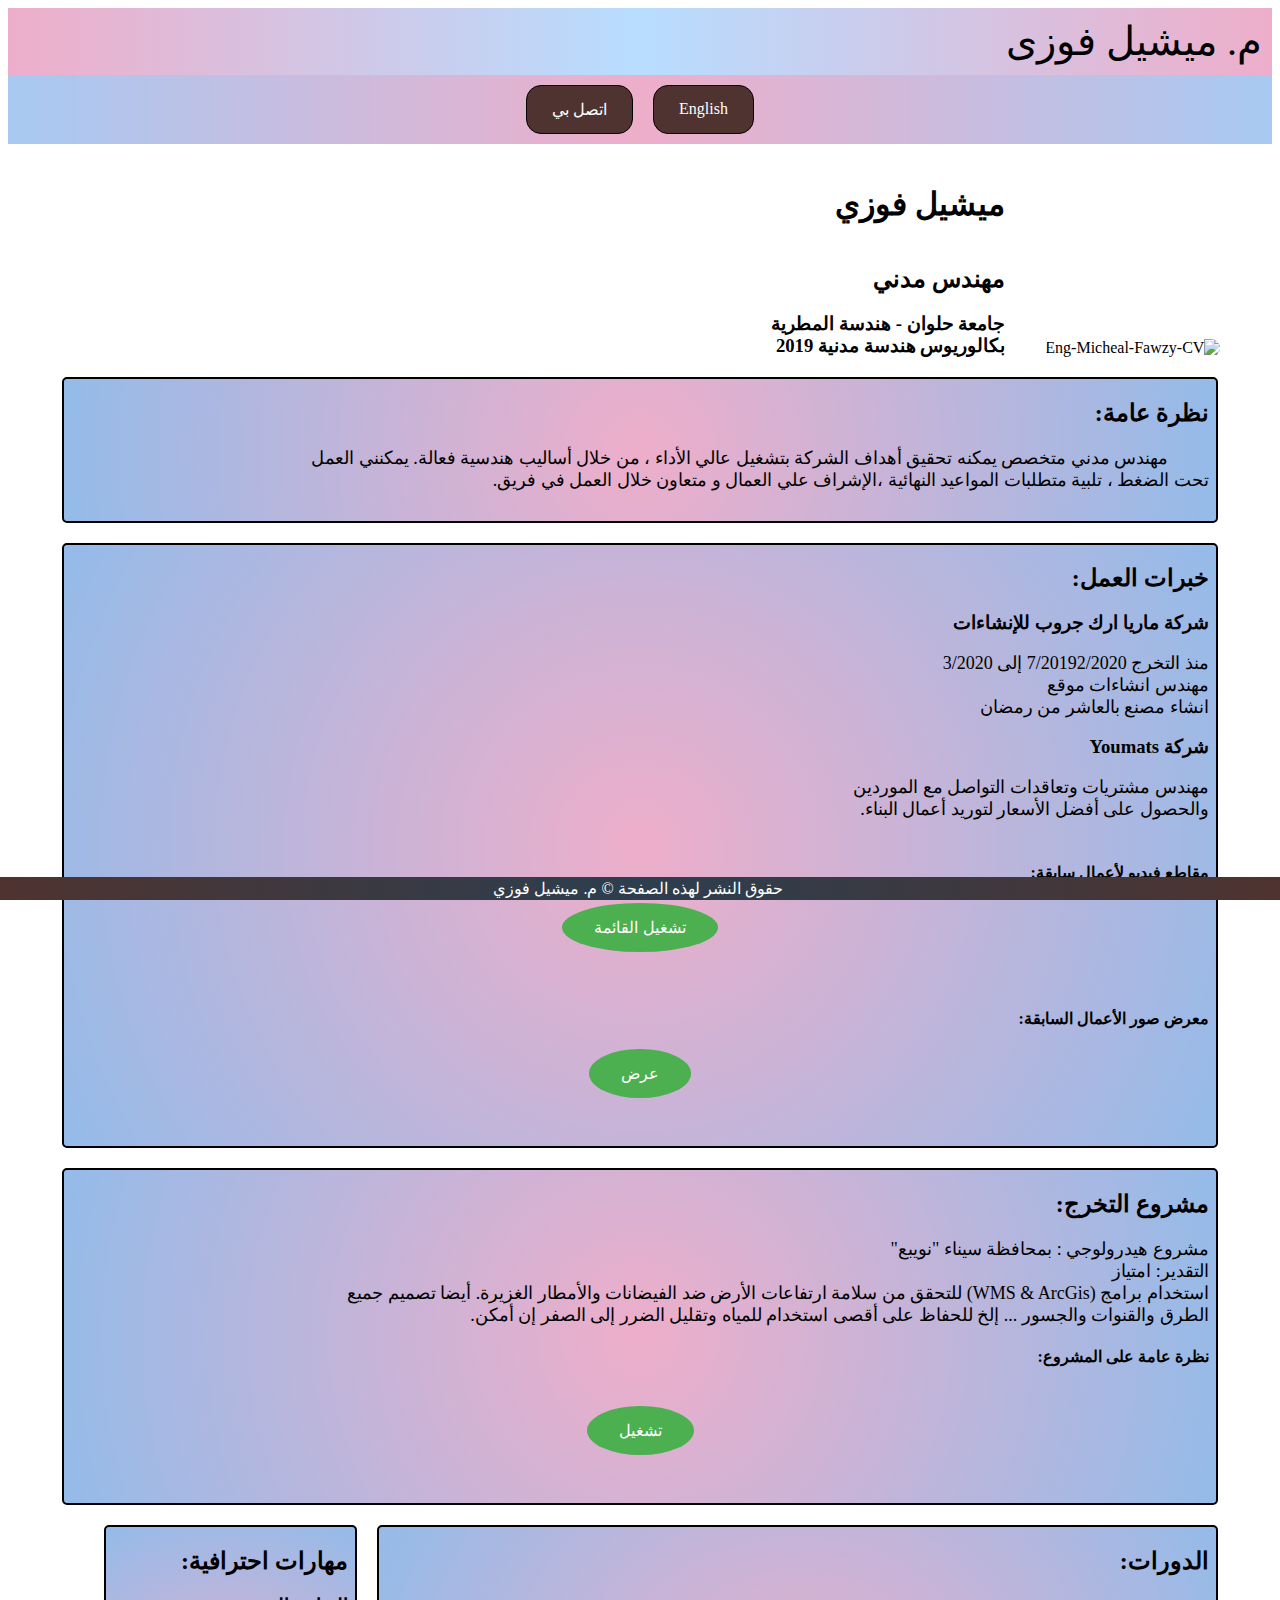
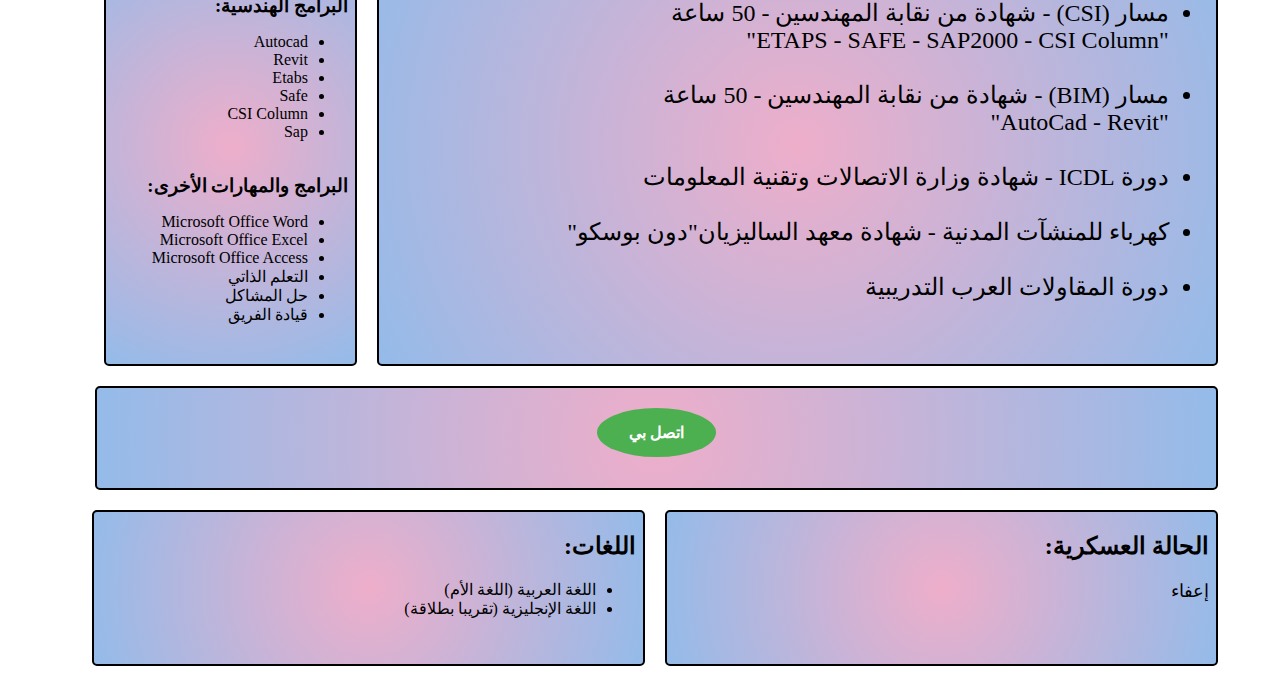
==== indexAr.html @ d544be84 "Update indexAr.html" ====
<!doctype html>
<html lang=ar>
    <head>
        <meta charset="utf-8">
        <link rel="stylesheet" href="styleAr.css">
        <link rel="icon" href="favicon.ico" type="image/x-icon">
        <title>م. ميشيل فوزى</title>
        </head>
    <body>
        <div class="header">
            <div class="half1">
                <h1 class="hmike"> م. ميشيل فوزى</h1>
            </div>
          <!--  <div class="login half2">

                <label>Log in</label>
                <input type="text" placeholder=" Email or Phone" >
                <input type="password" placeholder=" Password"> -->
            </div>
        </div>
        <div class="nav">
            <a class="header1" href="index.html" >English</a>
           <!-- <a class="header1" href="https://www.youtube.com" target="_blank">YouTube</a> -->
            <a class="header1" href="#contact" >اتصل بي</a>
        </div>
        <div class="cont">
            <div class="flexo">
              <img class="cont3n" id="mypic" src="https://i.ibb.co/g7B4Kmp/Eng-Micheal-Fawzy-CV.jpg" alt="Eng-Micheal-Fawzy-CV" >
              <div class="cont3n">
                <h1>ميشيل فوزي</h1>
                <h2>مهندس مدني</h2>
                <h3>جامعة حلوان - هندسة المطرية</h3>
                <h3> بكالوريوس هندسة مدنية 2019</h3>
              </div>
            </div>
            <div class="items"> <h2><Strong>نظرة عامة:</Strong> </h2>
              <P>
                 &nbsp;&nbsp;&nbsp;&nbsp;&nbsp;&nbsp;&nbsp;&nbsp; مهندس مدني متخصص يمكنه تحقيق أهداف الشركة بتشغيل عالي الأداء ، من خلال أساليب هندسية فعالة. يمكنني العمل تحت الضغط ، تلبية متطلبات المواعيد النهائية ،الإشراف  علي العمال و متعاون خلال العمل في فريق.
               </p>
            </div>
            <div class="items"> <h2><Strong>خبرات العمل:</Strong> </h2>
                  <h3><strong>شركة ماريا ارك جروب للإنشاءات</strong></h3>
                  <P>منذ التخرج 7/20192/2020 إلى 3/2020 <br>
                      مهندس انشاءات موقع <br>
                      انشاء مصنع بالعاشر من رمضان</p>
                  <h3><strong>شركة Youmats</strong></h3>
                  <p>مهندس مشتريات وتعاقدات
                      التواصل مع الموردين
                      <br>والحصول على أفضل الأسعار لتوريد أعمال البناء.
                      <br><br>
                </p>
                <h4>مقاطع فيديو لأعمال سابقة: </h4>
                <div class="buttonCont">
                  <button class="button" onclick="videoPlayer(2)">تشغيل القائمة</button>
                  <br><div id="video_player2"></div><br>
                </div>
                <h4>معرض صور الأعمال السابقة: </h4>
                <div class="buttonCont">
                  <button class="button" onclick="galleryViewer(1)">عرض</button>
                  <br><div id="gallery_viewer1"></div><br>
                </div>
              </div>
              <div class="items"> <h2><Strong>مشروع التخرج:</Strong> </h2>
                <P>
              مشروع هيدرولوجي : بمحافظة سيناء "نويبع"<br>
              التقدير: امتياز<br>
              استخدام برامج (WMS & ArcGis) للتحقق من سلامة ارتفاعات الأرض ضد الفيضانات والأمطار الغزيرة. أيضا تصميم جميع الطرق والقنوات والجسور ... إلخ للحفاظ على أقصى استخدام للمياه وتقليل الضرر إلى الصفر إن أمكن.
                </p>
                <h4>نظرة عامة على المشروع: </h4>
                <br>
                <div class="buttonCont">
                   <button class="button" onclick="videoPlayer(1)">تشغيل</button>
                   <br><div id="video_player1"></div><br>
                </div>
              </div>


              <div id="cont3">
                <div class="items1" style="width:70%"> <h2><Strong>الدورات:</Strong> </h2>
                  <ul style="font-size : 24px ; ">
                <li>مسار (CSI) - شهادة من نقابة المهندسين - 50 ساعة <br>
"ETAPS - SAFE - SAP2000 - CSI Column"<br><br>
                <li>مسار (BIM) - شهادة من نقابة المهندسين - 50 ساعة <br>
"AutoCad - Revit"<br><br>

                <li>دورة ICDL - شهادة وزارة الاتصالات وتقنية المعلومات<br><br>
                <li>كهرباء للمنشآت المدنية - شهادة معهد الساليزيان"دون بوسكو"<br><br>
                <li>دورة المقاولات العرب التدريبية <br><br>
              </ul>
                </div>
                <div class="items1" style="width : 20%"> <h2><strong>مهارات احترافية:</strong></h2>
                  <h3>البرامج الهندسية:</h3>
                  <ul>
                    <li> Autocad
                    <li> Revit
                    <li> Etabs
                    <li> Safe
                    <li> CSI Column
                    <li> Sap
                  </ul>
                    <br>
                  <h3>البرامج والمهارات الأخرى:</h3>
                  <ul>
                  <li> Microsoft Office Word
                  <li> Microsoft Office Excel
                  <li> Microsoft Office Access
                  <li> التعلم الذاتي
                  <li> حل المشاكل
                  <li> قيادة الفريق</ul>
                  </div>
                  <div class="items1" ; style="items-align : Center; width: 94%;"><div class="buttonCont"><h2><button class="button" onclick="contact()"><Strong>اتصل بي</Strong></button> </h2> </div>
                  <div id="contact"></div>
                </div>
                <div class="items1" style="width : 45.5%"> <h2><Strong>الحالة العسكرية:</Strong> </h2>
                  <P>إعفاء<br>
                  </p>
                </div>
                  <div class="items1" style="width : 45.5%"> <h2><Strong>اللغات:</Strong> </h2>
                    <ul>
                      <li> اللغة العربية (اللغة الأم)
                      <li> اللغة الإنجليزية (تقريبا بطلاقة)
                    </ul><br></div>


              </div>
<br>
        <div class="footer">حقوق النشر لهذه الصفحة  &copy; م. ميشيل فوزي</div>
        <script>
        function contact() {

          document.getElementById("contact").innerHTML="<P><img src='Location.ico' width='30px' height='30px'> الموقع : <a href='https://goo.gl/maps/C6No6BxxBuE5zt7P8' target='_blank'>الجيزة</a><br><br><img src='Mobile.ico' width='35px' height='30px'>  موبايل : <a href='tel:+201220452267'>012220452267</a><br><br><img src='Email.ico' width='30px' height='30px'> الايميل :<a href='mailto:eng.micheal_fawzy@yahoo.com'>eng.micheal_fawzy@yahoo.com</a><br><br> <img src='Linkedin.ico' width='30px' height='30px'> لينكد ان : <a href='https://www.linkedin.com/in/micheal-fawzy/' target='_blank'>/micheal-fawzy</a><br></p>";
        }
        function videoPlayer(num) {
          this.num=num;
          var url
          switch (num) {
            case 1: url ='<iframe width="800" height="480" src="https://www.youtube.com/embed/videoseries?list=PLsy3bLFJfVBApxNosrOMysE79RrIatdfG" frameborder="0" allow="accelerometer; autoplay; clipboard-write; encrypted-media; gyroscope; picture-in-picture" allowfullscreen></iframe>';
                    name="video_player1"
              break;

            case 2: url ='<iframe width="800" height="480" src="https://www.youtube.com/embed/videoseries?list=PLsy3bLFJfVBAsiSvuEJnio1us3rZPUvMp" frameborder="0" allow="accelerometer; autoplay; clipboard-write; encrypted-media; gyroscope; picture-in-picture" allowfullscreen></iframe>';
                    name="video_player2"
              break;

          }
          document.getElementById(name).innerHTML=url;
        }
        function galleryViewer(num) {
          this.num=num;
          var url
          switch (num) {
            case 1: url ='<iframe src="https://albumizr.com/a/iW-e" scrolling="no" frameborder="0" allowfullscreen width="800" height="480"></iframe>';
                    name="gallery_viewer1"
              break;

            case 2: url ='';
              break;

          }
          document.getElementById(name).innerHTML=url;
        }
        </script>
    </body>
</html>
---- styleAr.css ----
body {
     background-image: url("https://i.ibb.co/DMknBb9/site-background.jpg");
    height: 100%;
    direction: rtl;

}
.items {
    width: 90%;
  /*  background: linear-gradient(90deg, #00d4ff , #5050f2, #00d4ff); */
    background: radial-gradient(circle, rgba(238,174,202,1) 0%, rgba(148,187,233,1) 100%);
    border: 2px solid black;
    border-radius: 5px;
    margin: 10px;
    padding: 0px 7px 12px 7px;
    align-items: center;
    justify-content: center;
}
.header {
    display: flex;
    flex-direction: row;
    align-items: center;
    text-align: center;
    /* font:12px white italic Fira Sans, serif; */
    font: 20px Arial, sans-serif;
    color:#B21818;
    background: linear-gradient(90deg, #eeaeca,#B7DDFF,#eeaeca);
}
input {
    display: block;
}
.half1 {
    display: flex;
    flex-direction: row;
    padding:0 20px 0 0;
    width: 95%;
}
.half2 {
    width: 35%;
    padding-bottom: 15px;
}
.login {
    display: flex;
    flex-direction: row;
    align-items: flex-end;
    justify-content: space-between;
    padding: 10px;
}
.hmike {
    padding: 0;
    margin: 10px;
    font: 40px "fira sans", serif;
    color: black;
    position: relative;
    left: 20px;
}
.nav {
    display: flex;
    flex-direction: row;
    justify-content:center;
    background: linear-gradient(90deg, #a7c9f2 , #eeaeca, #a7c9f2);
  /*  background: linear-gradient(90deg, #4F3330,#2C3E4F,#4F3330); */
    color: white;
    padding: 10px;

}
.header1:link, .header1:visited {
  background-color: #4F3330;
  color: white;
  padding: 14px 25px;
  text-align: center;
  text-decoration: none;
  display: inline-block;
  border: 1px solid black;
  border-radius: 15px;

}

.header1:hover, .header1:active {
    display: inline-block;
  background-color: #990000;
  border: 1px solid black;
  border-radius: 8px;
}
.header1{
    display: inline-block;
    margin-left: 10px;
    margin-right: 10px;
}
.footer {
    width: 100%;
   position: fixed;
    bottom :0;
    right: 0;
    display: flex;
    flex-direction: row;
    justify-content:center;
    background: linear-gradient(90deg, #4F3330,#2C3E4F,#4F3330);
    color: white;
    padding: 2px;
}
p{
    width: 80%;
    font: 18px serif;
}
.cont {
    display: flex;
    flex-direction: column;
    float: right;
    align-items: center;
    }
    h3{
        margin: 0px;
    }
    .cont3n {
      display : flex;
      flex-direction: column;
      margin: 20px 20px 10px 20px;

    }
    .flexo {
      width: 95%;
      display: flex;
      flex-direction: row;
      align-items: flex-end;
    }
    .button {
  background-color: #4CAF50; /* Green */
  border: none;
  border-radius: 50%;
  color: white;
  padding: 15px 32px;
  text-align: center;
  text-decoration: none;
  display: block;
  font-size: 16px;}
.buttonCont {
  width: 100%;
  display: flex;
  flex-direction: column;
  align-items: center;
  justify-content: center;

}
#mypic {
  border-radius: 20px;
}
#cont3 {
  width: 93%;
  display: flex;
  flex-wrap: wrap;
  justify-content:
  align-items:center;

}
.items1 {
  display: block;
  background: radial-gradient(circle, rgba(238,174,202,1) 0%, rgba(148,187,233,1) 100%);
  border: 2px solid black;
  border-radius: 5px;
  margin: 10px;
  padding: 0px 7px 12px 7px;
  align-items: stretch;
  justify-content: center;
}
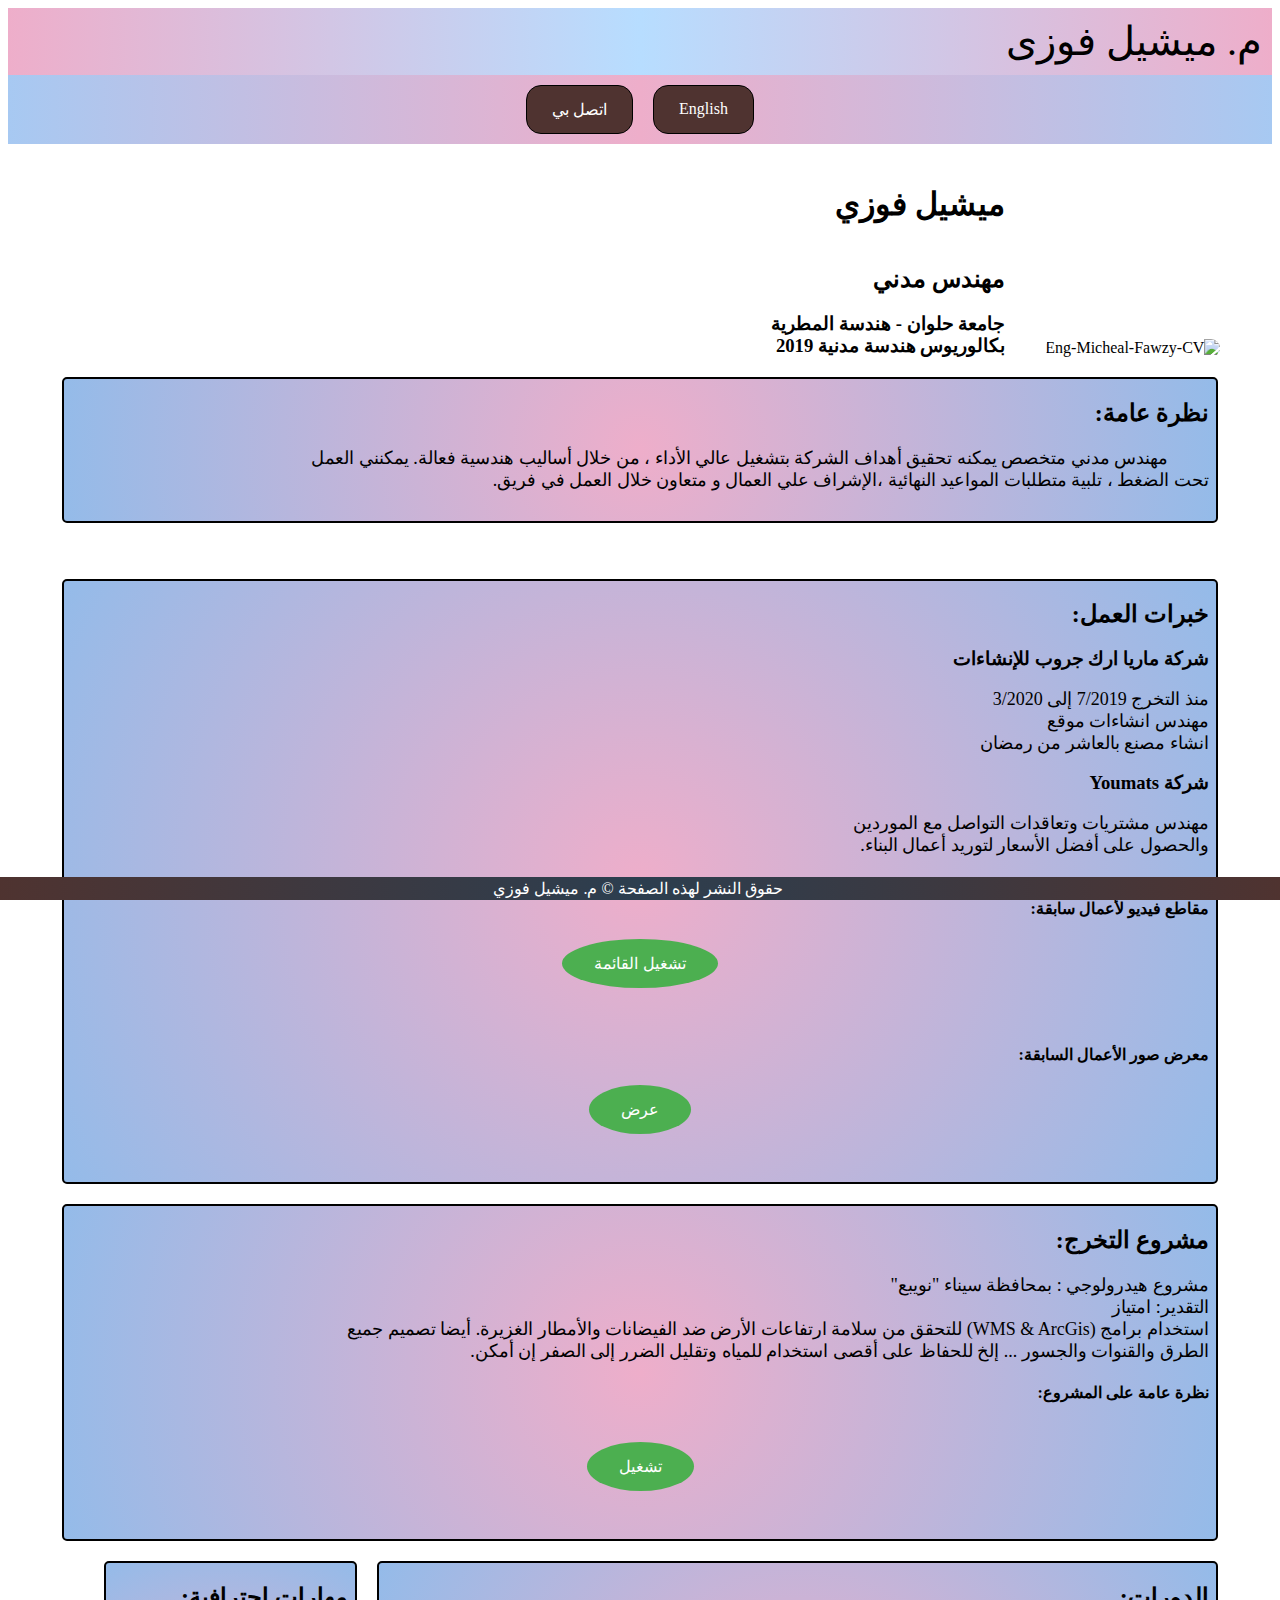
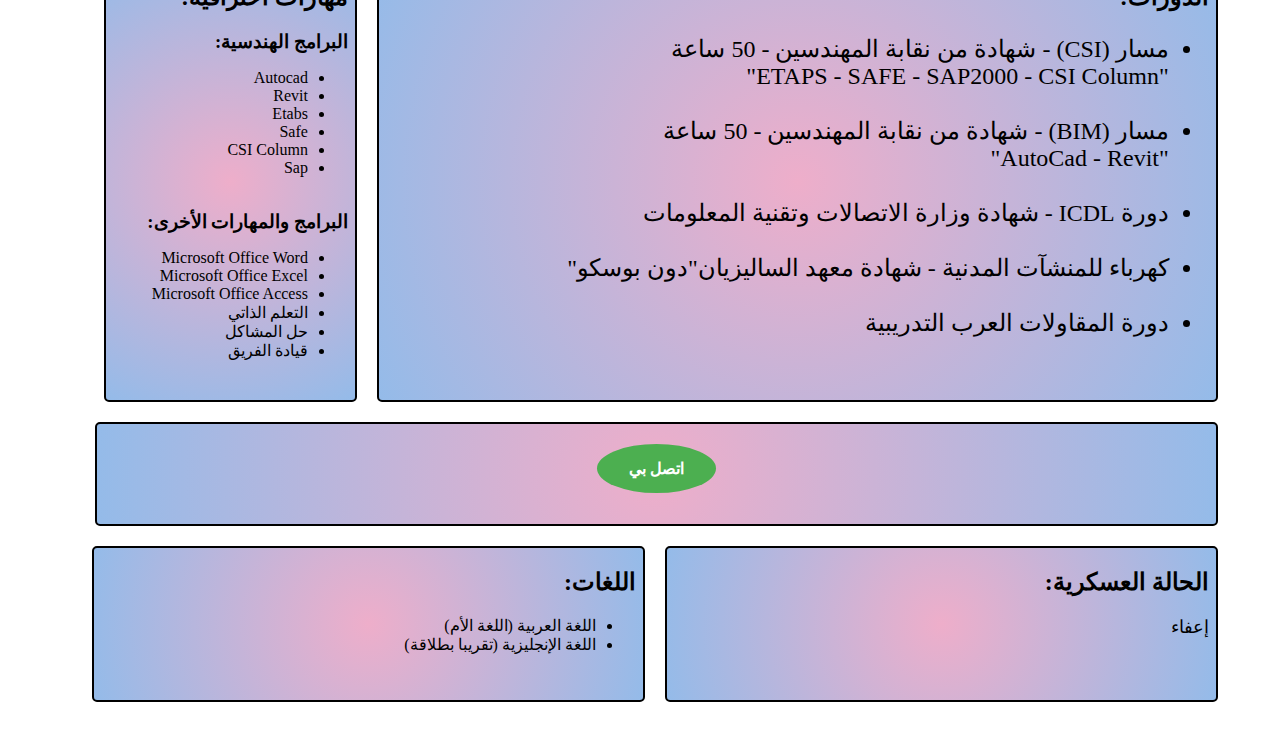
==== commit cab9e9c8: "Update indexAr.html" ====
--- a/indexAr.html
+++ b/indexAr.html
@@ -19,7 +19,7 @@
             </div>
         </div>
         <div class="nav">
-            <a class="header1" href="index.html" >English</a>
+            <a class="header1" href="https://micheal-fawzy.github.io/Cv/" >English</a>
            <!-- <a class="header1" href="https://www.youtube.com" target="_blank">YouTube</a> -->
             <a class="header1" href="#contact" >اتصل بي</a>
         </div>
@@ -37,10 +37,10 @@
               <P>
                  &nbsp;&nbsp;&nbsp;&nbsp;&nbsp;&nbsp;&nbsp;&nbsp; مهندس مدني متخصص يمكنه تحقيق أهداف الشركة بتشغيل عالي الأداء ، من خلال أساليب هندسية فعالة. يمكنني العمل تحت الضغط ، تلبية متطلبات المواعيد النهائية ،الإشراف  علي العمال و متعاون خلال العمل في فريق.
                </p>
-            </div>
+            </div><br><br>
             <div class="items"> <h2><Strong>خبرات العمل:</Strong> </h2>
                   <h3><strong>شركة ماريا ارك جروب للإنشاءات</strong></h3>
-                  <P>منذ التخرج 7/20192/2020 إلى 3/2020 <br>
+                  <P>منذ التخرج 7/2019 إلى 3/2020 <br>
                       مهندس انشاءات موقع <br>
                       انشاء مصنع بالعاشر من رمضان</p>
                   <h3><strong>شركة Youmats</strong></h3>
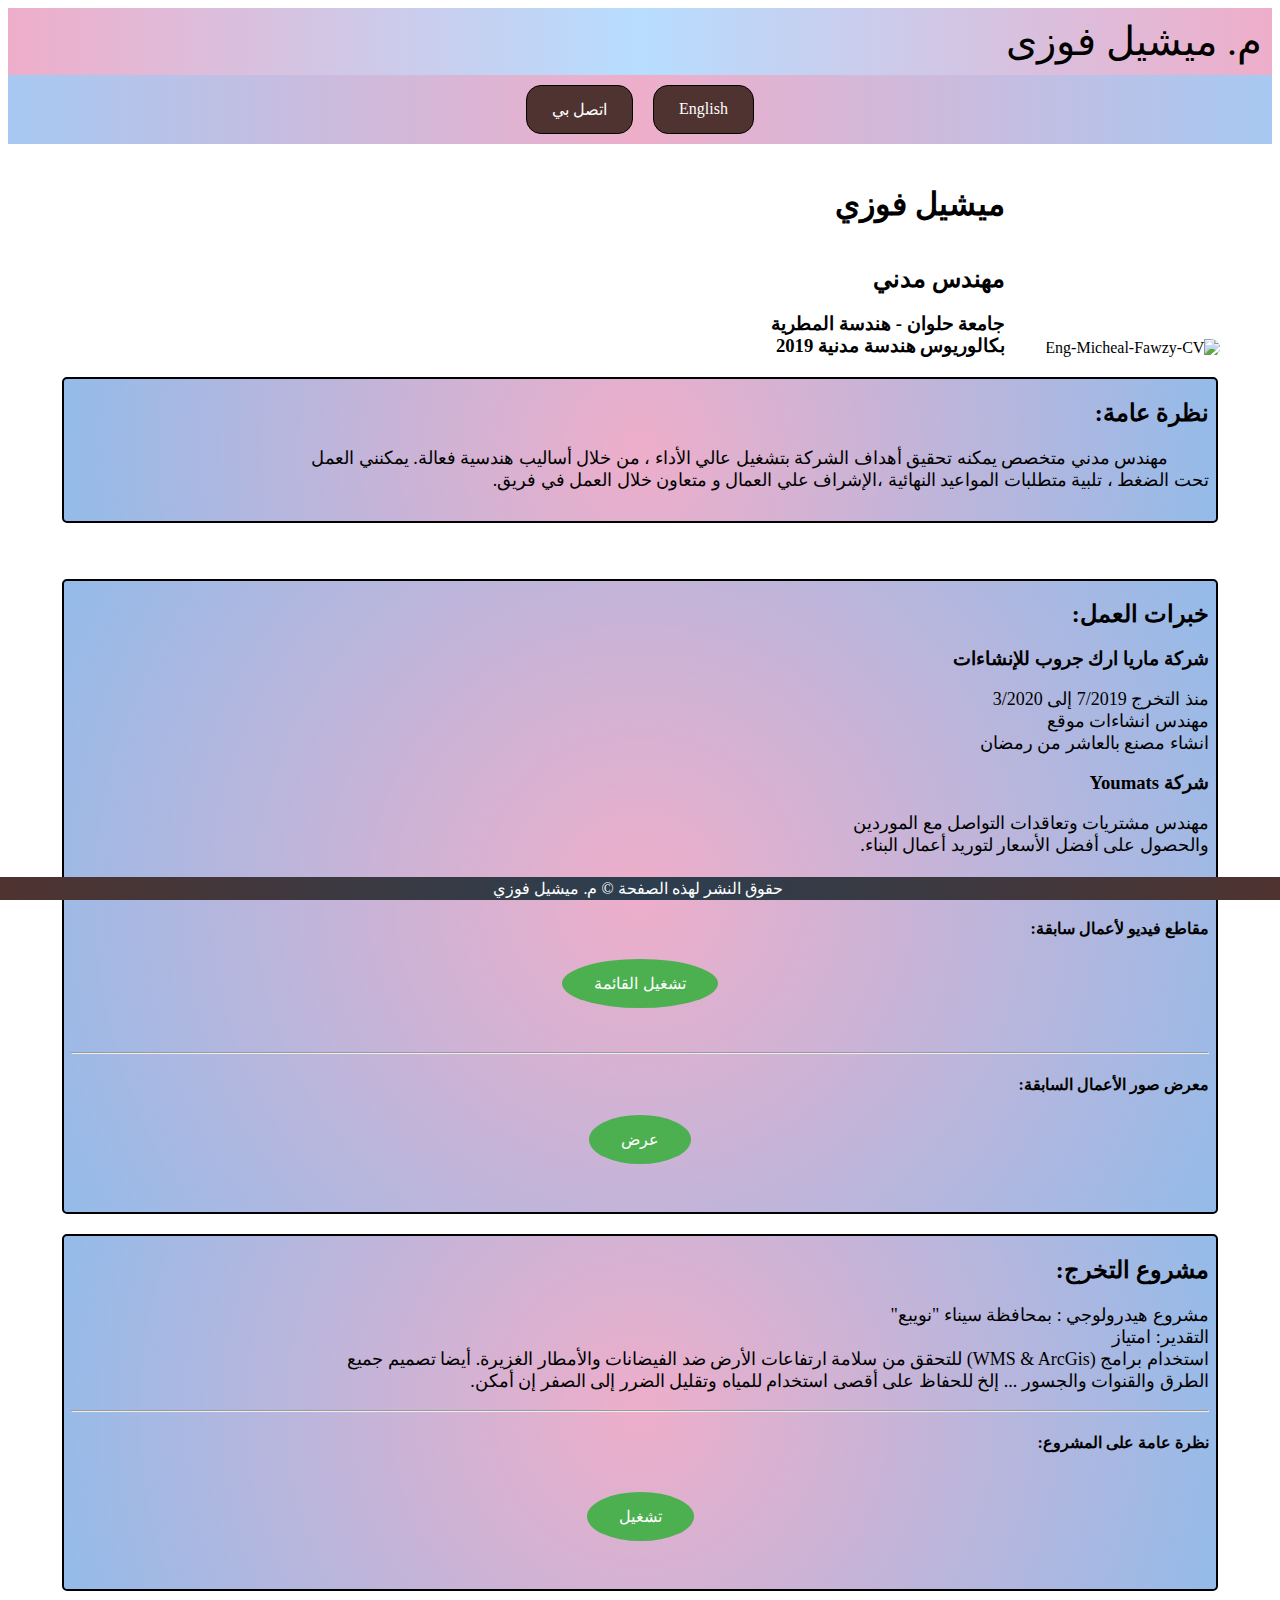
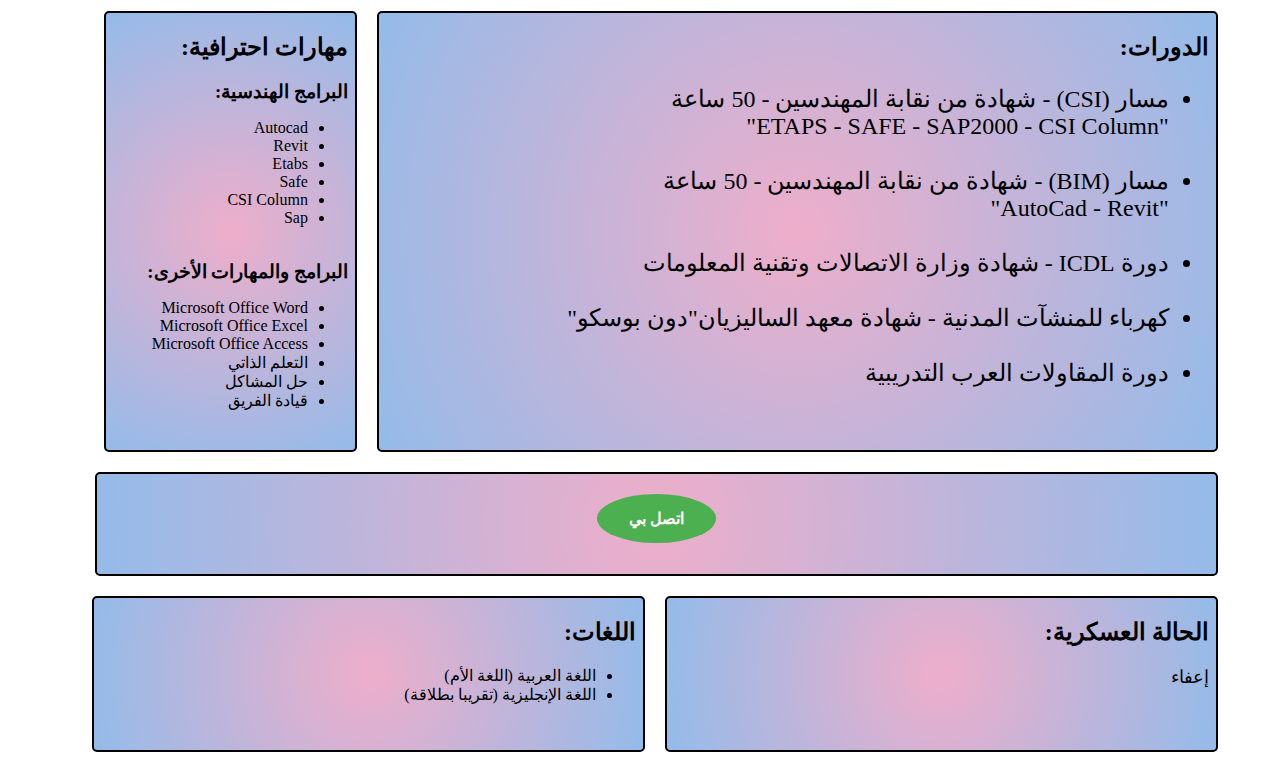
==== commit a034a2e5: "Update indexAr.html" ====
--- a/indexAr.html
+++ b/indexAr.html
@@ -48,12 +48,12 @@
                       التواصل مع الموردين
                       <br>والحصول على أفضل الأسعار لتوريد أعمال البناء.
                       <br><br>
-                </p>
+                </p><hr>
                 <h4>مقاطع فيديو لأعمال سابقة: </h4>
                 <div class="buttonCont">
                   <button class="button" onclick="videoPlayer(2)">تشغيل القائمة</button>
                   <br><div id="video_player2"></div><br>
-                </div>
+                </div><hr>
                 <h4>معرض صور الأعمال السابقة: </h4>
                 <div class="buttonCont">
                   <button class="button" onclick="galleryViewer(1)">عرض</button>
@@ -65,7 +65,7 @@
               مشروع هيدرولوجي : بمحافظة سيناء "نويبع"<br>
               التقدير: امتياز<br>
               استخدام برامج (WMS & ArcGis) للتحقق من سلامة ارتفاعات الأرض ضد الفيضانات والأمطار الغزيرة. أيضا تصميم جميع الطرق والقنوات والجسور ... إلخ للحفاظ على أقصى استخدام للمياه وتقليل الضرر إلى الصفر إن أمكن.
-                </p>
+                </p><hr>
                 <h4>نظرة عامة على المشروع: </h4>
                 <br>
                 <div class="buttonCont">
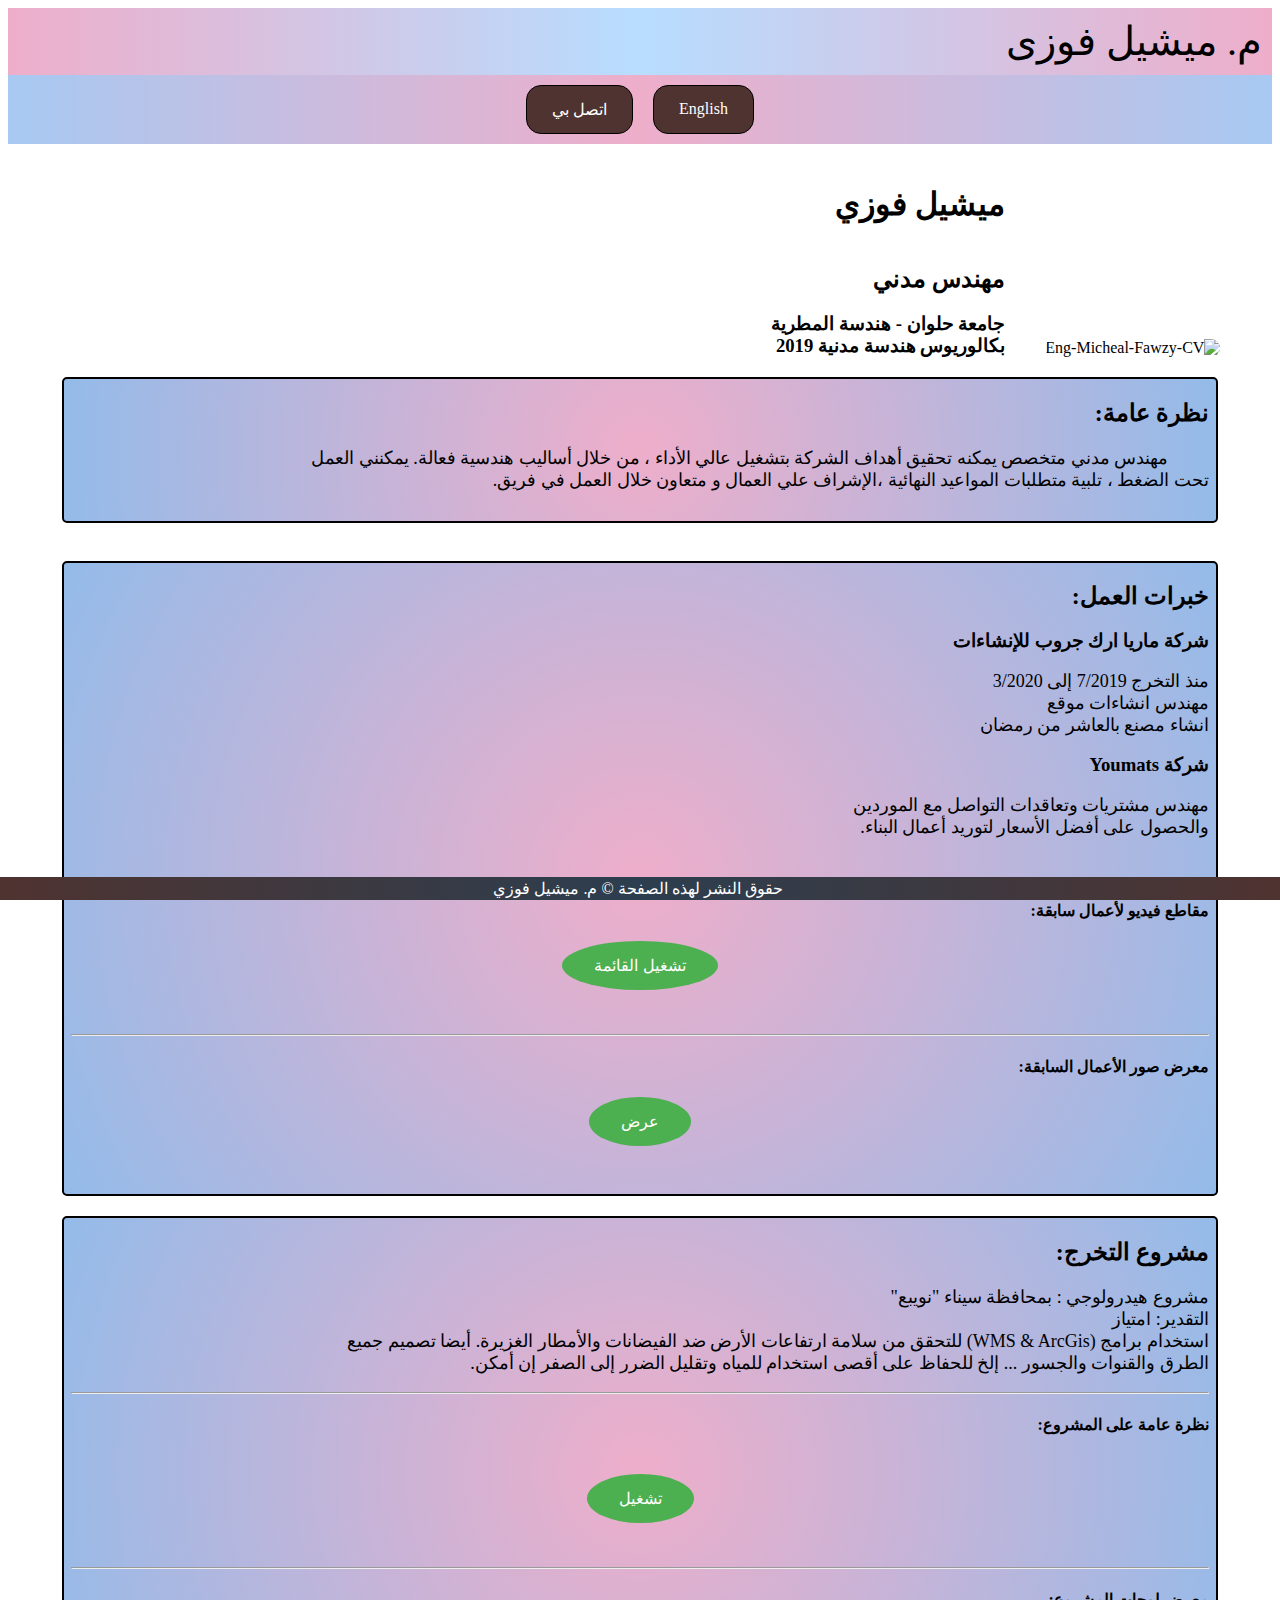
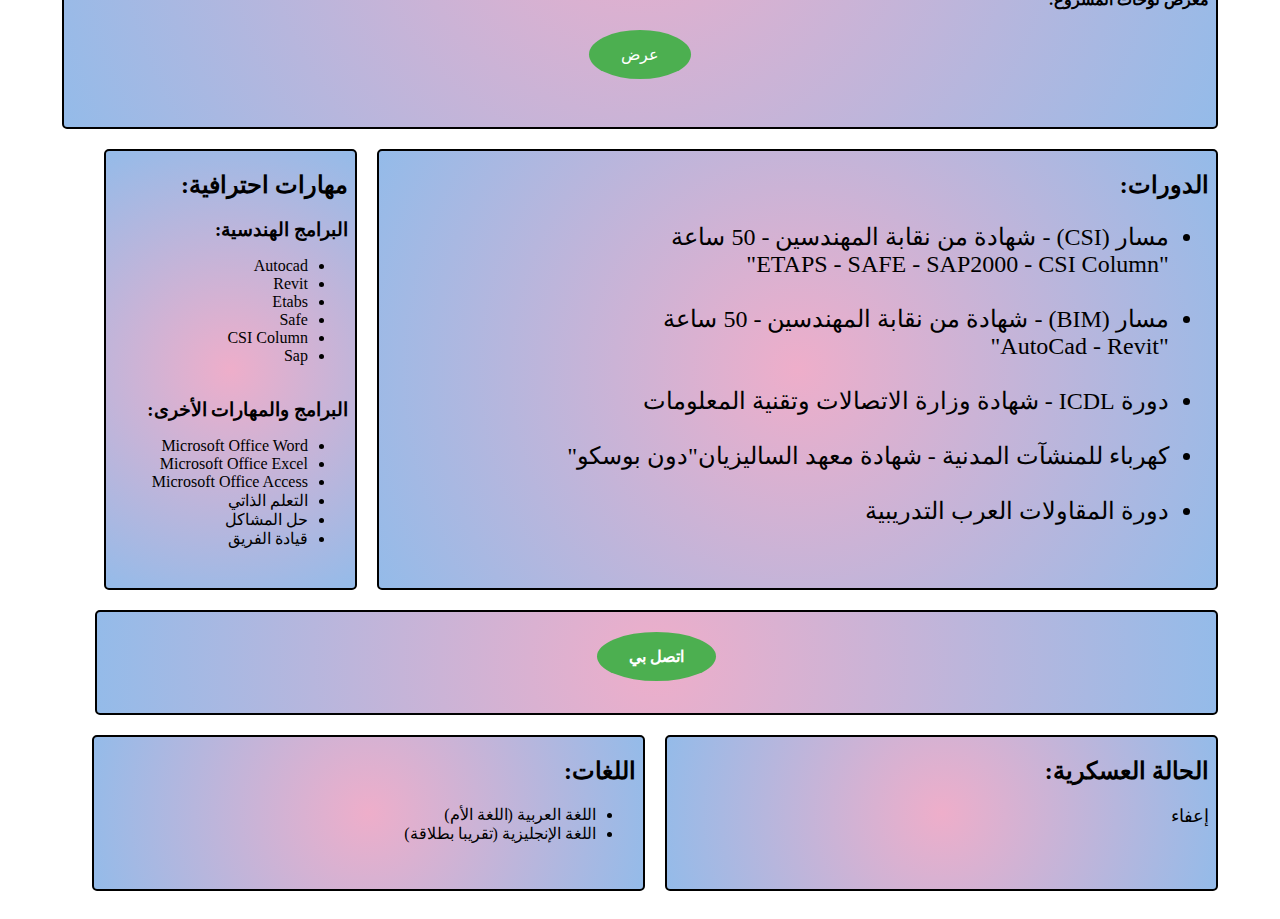
==== commit 360cf993: "Update indexAr.html" ====
--- a/indexAr.html
+++ b/indexAr.html
@@ -37,7 +37,7 @@
               <P>
                  &nbsp;&nbsp;&nbsp;&nbsp;&nbsp;&nbsp;&nbsp;&nbsp; مهندس مدني متخصص يمكنه تحقيق أهداف الشركة بتشغيل عالي الأداء ، من خلال أساليب هندسية فعالة. يمكنني العمل تحت الضغط ، تلبية متطلبات المواعيد النهائية ،الإشراف  علي العمال و متعاون خلال العمل في فريق.
                </p>
-            </div><br><br>
+            </div><br>
             <div class="items"> <h2><Strong>خبرات العمل:</Strong> </h2>
                   <h3><strong>شركة ماريا ارك جروب للإنشاءات</strong></h3>
                   <P>منذ التخرج 7/2019 إلى 3/2020 <br>
@@ -71,6 +71,11 @@
                 <div class="buttonCont">
                    <button class="button" onclick="videoPlayer(1)">تشغيل</button>
                    <br><div id="video_player1"></div><br>
+                </div><hr>
+                <h4> معرض لوحات المشروع:</h4>
+                <div class="buttonCont">
+                  <button class="button" onclick="galleryViewer(2)">عرض</button>
+                  <br><div id="gallery_viewer2"></div><br>
                 </div>
               </div>
 
@@ -149,11 +154,13 @@
           this.num=num;
           var url
           switch (num) {
-            case 1: url ='<iframe src="https://albumizr.com/a/iW-e" scrolling="no" frameborder="0" allowfullscreen width="800" height="480"></iframe>';
+            // <iframe src="https://albumizr.com/a/iW-e" scrolling="no" frameborder="0" allowfullscreen width="800" height="480"></iframe>
+            case 1: url ='<iframe src="https://albumizr.com/a/3CKb" scrolling="no" frameborder="0" allowfullscreen width="700" height="400"></iframe>';
                     name="gallery_viewer1"
               break;
 
-            case 2: url ='';
+            case 2: url ='<iframe src="https://albumizr.com/a/S76o" scrolling="no" frameborder="0" allowfullscreen width="800" height="480"></iframe>';
+                    name="gallery_viewer2"
               break;
 
           }
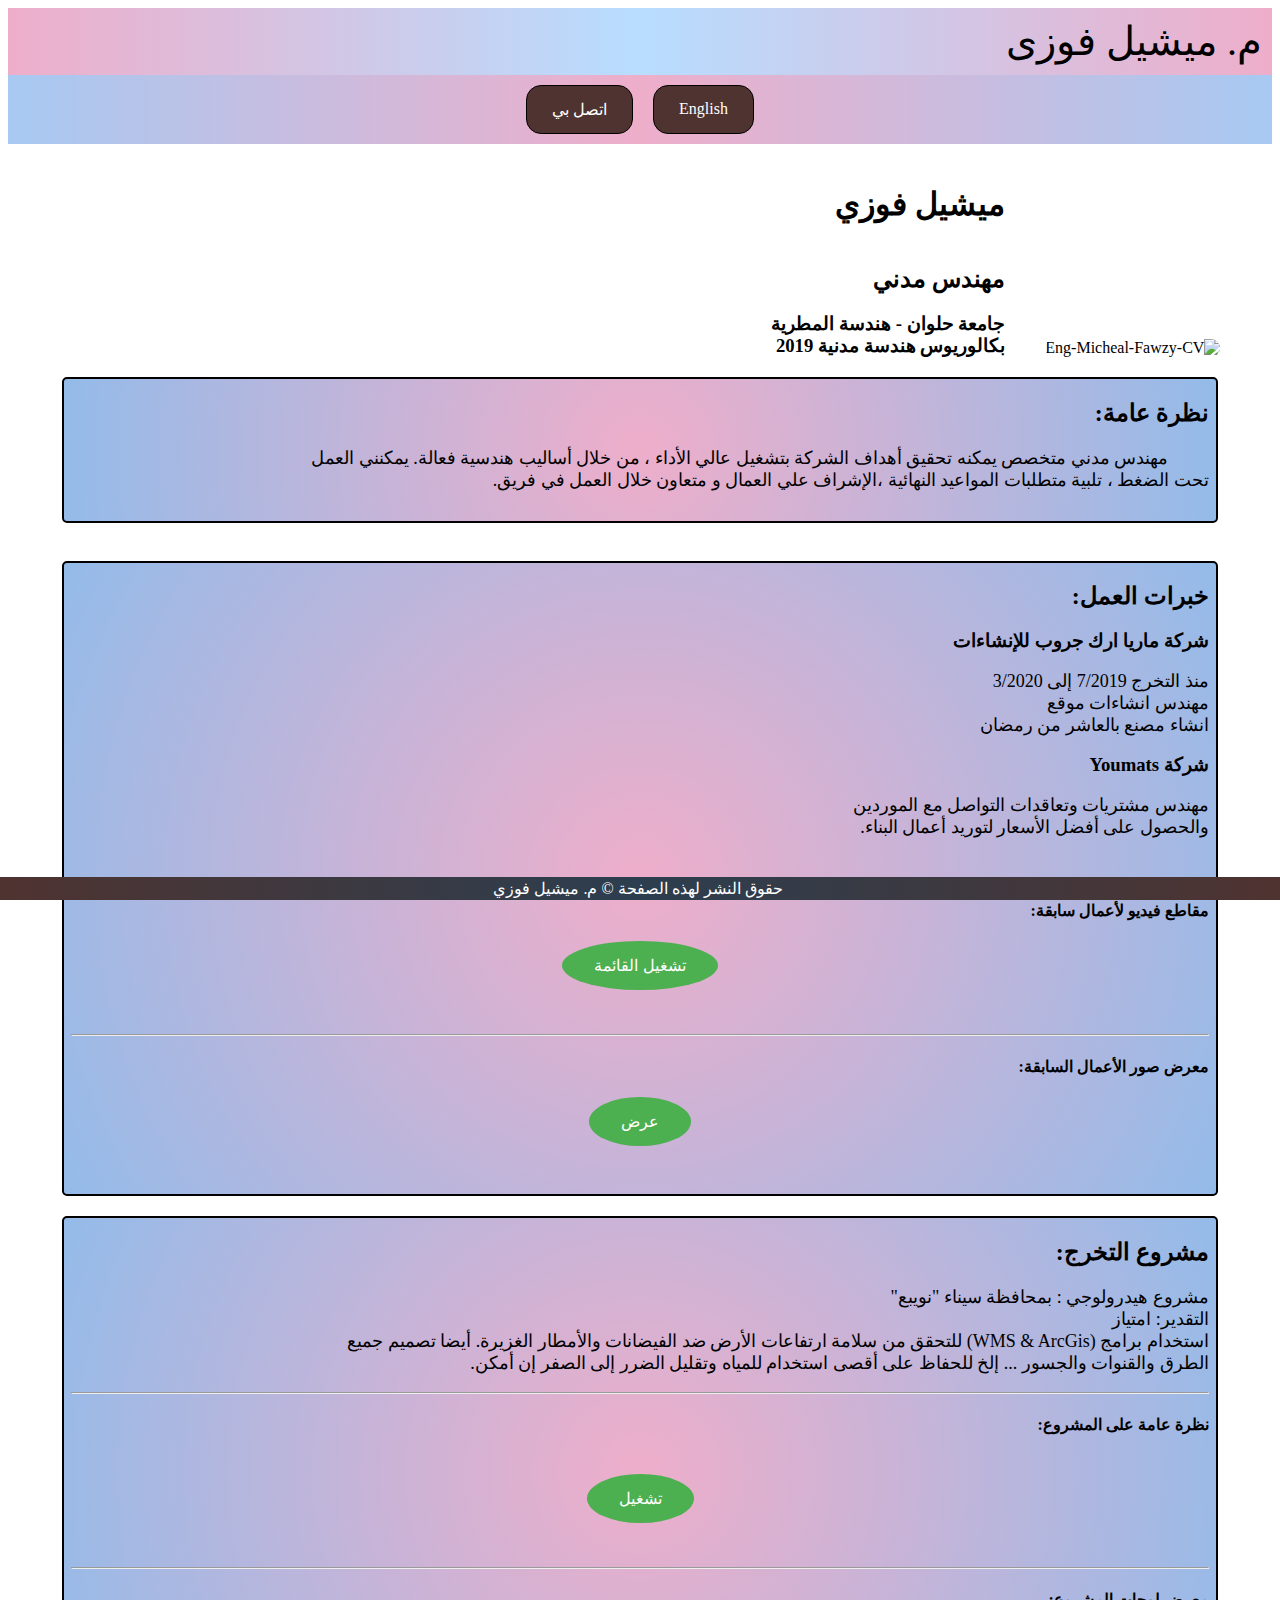
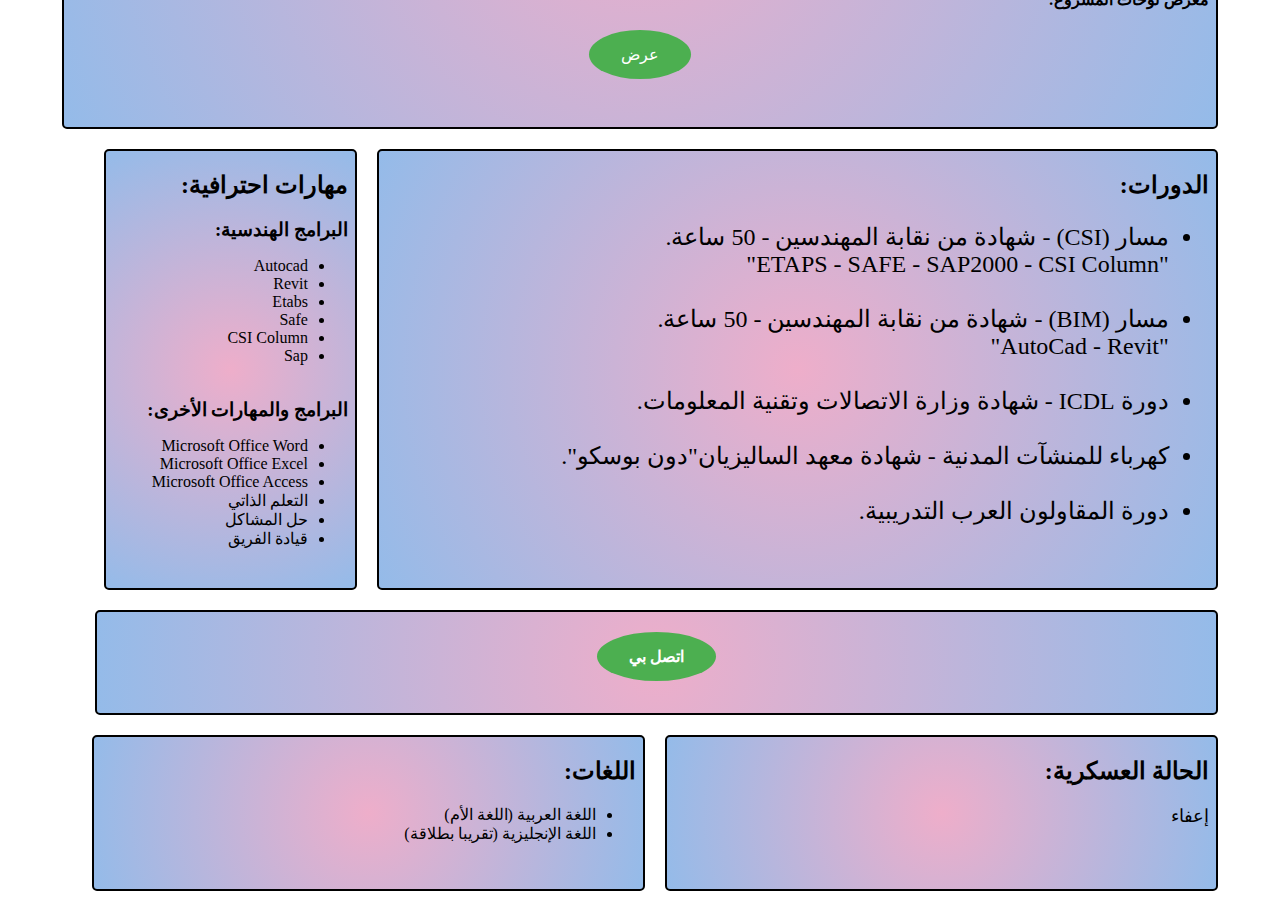
==== commit 637fdd7a: "Update indexAr.html" ====
--- a/indexAr.html
+++ b/indexAr.html
@@ -83,14 +83,14 @@
               <div id="cont3">
                 <div class="items1" style="width:70%"> <h2><Strong>الدورات:</Strong> </h2>
                   <ul style="font-size : 24px ; ">
-                <li>مسار (CSI) - شهادة من نقابة المهندسين - 50 ساعة <br>
+                <li>مسار (CSI) - شهادة من نقابة المهندسين - 50 ساعة. <br>
 "ETAPS - SAFE - SAP2000 - CSI Column"<br><br>
-                <li>مسار (BIM) - شهادة من نقابة المهندسين - 50 ساعة <br>
+                <li>مسار (BIM) - شهادة من نقابة المهندسين - 50 ساعة. <br>
 "AutoCad - Revit"<br><br>
 
-                <li>دورة ICDL - شهادة وزارة الاتصالات وتقنية المعلومات<br><br>
-                <li>كهرباء للمنشآت المدنية - شهادة معهد الساليزيان"دون بوسكو"<br><br>
-                <li>دورة المقاولات العرب التدريبية <br><br>
+                <li>دورة ICDL - شهادة وزارة الاتصالات وتقنية المعلومات.<br><br>
+                <li>كهرباء للمنشآت المدنية - شهادة معهد الساليزيان"دون بوسكو".<br><br>
+                <li>دورة المقاولون العرب التدريبية. <br><br>
               </ul>
                 </div>
                 <div class="items1" style="width : 20%"> <h2><strong>مهارات احترافية:</strong></h2>
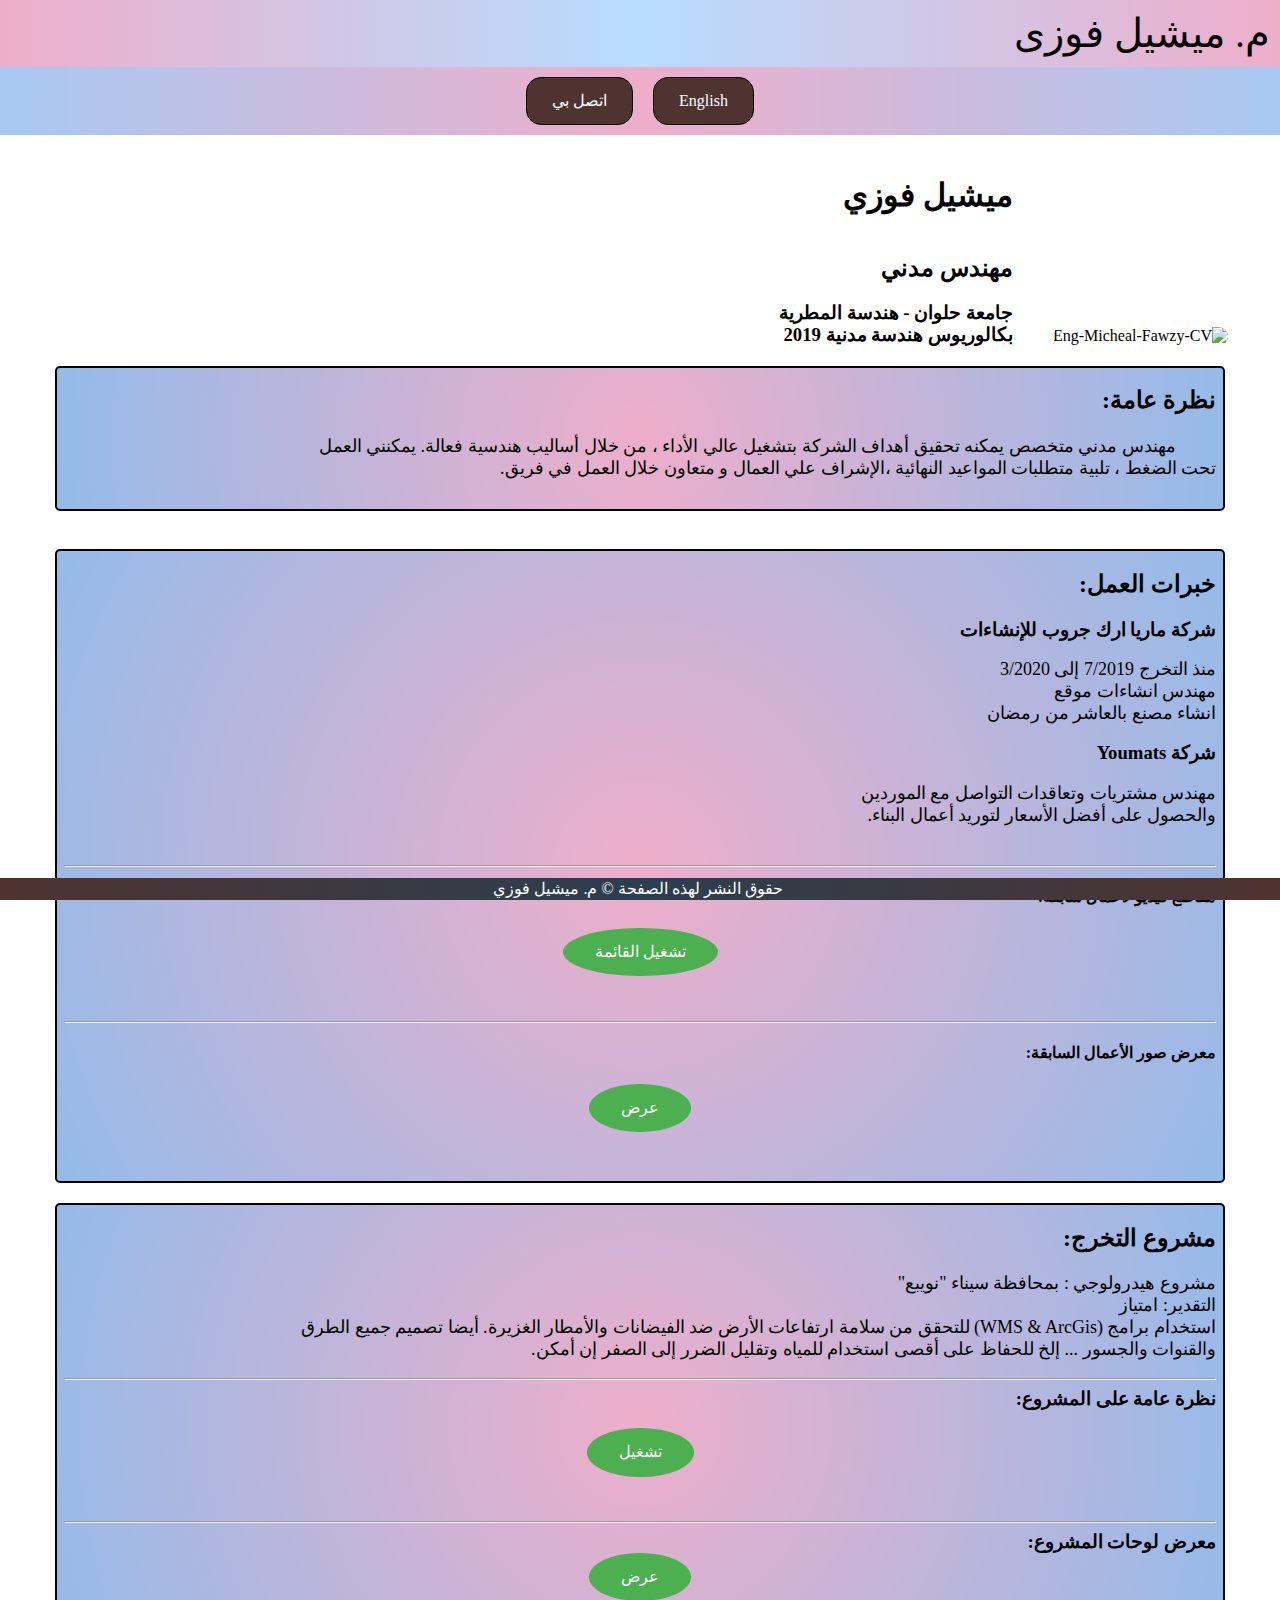
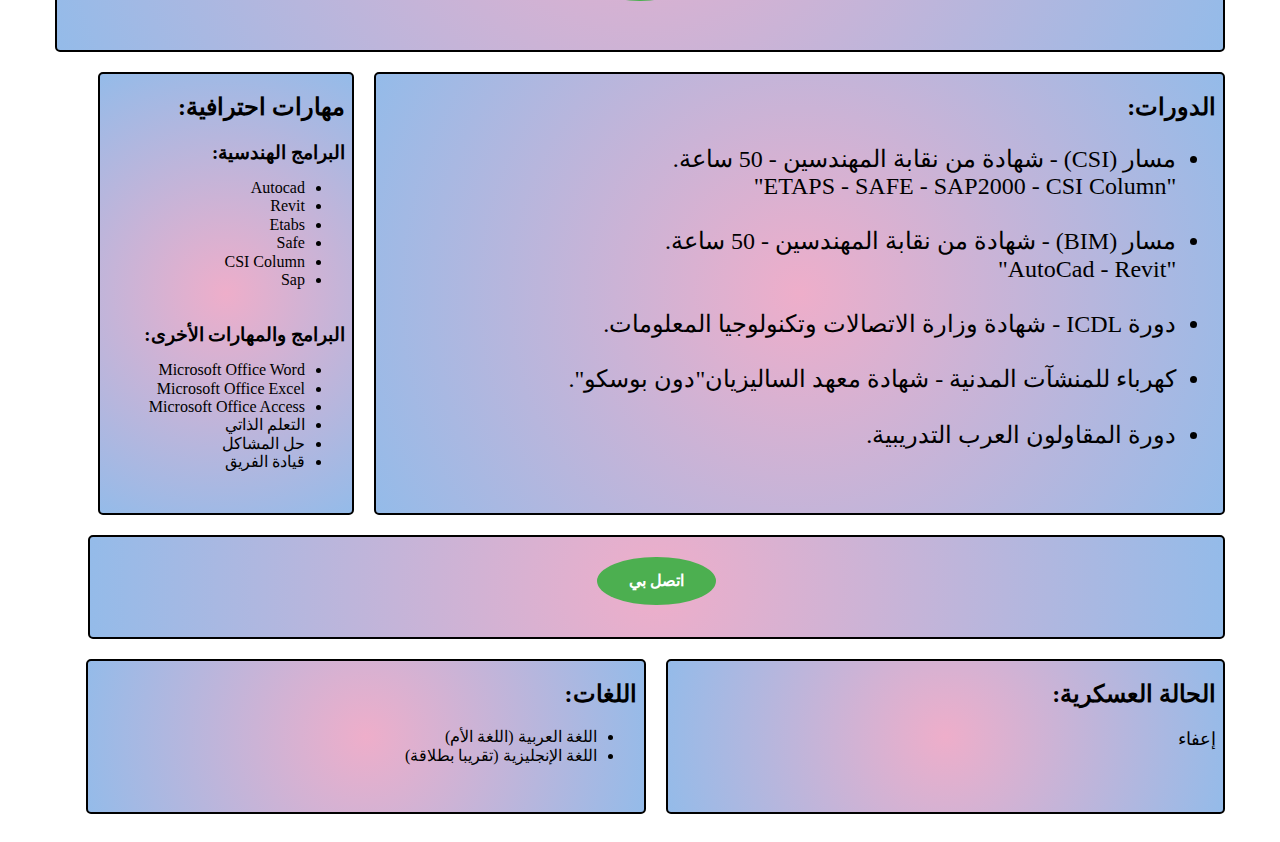
==== commit bd161d81: "Add files via upload" ====
--- a/indexAr.html
+++ b/indexAr.html
@@ -2,8 +2,9 @@
 <html lang=ar>
     <head>
         <meta charset="utf-8">
-        <link rel="stylesheet" href="styleAr.css">
-        <link rel="icon" href="favicon.ico" type="image/x-icon">
+        <link rel="stylesheet" href="css/styleAr.css">
+        <link rel="stylesheet" href="css/normalize.css">
+        <link rel="icon" href="img/favicon.ico" type="image/x-icon">
         <title>م. ميشيل فوزى</title>
         </head>
     <body>
@@ -51,12 +52,12 @@
                 </p><hr>
                 <h4>مقاطع فيديو لأعمال سابقة: </h4>
                 <div class="buttonCont">
-                  <button class="button" onclick="videoPlayer(2)">تشغيل القائمة</button>
+                  <button class="button" id="button2" onclick="videoPlayer(2)">تشغيل القائمة</button>
                   <br><div id="video_player2"></div><br>
                 </div><hr>
                 <h4>معرض صور الأعمال السابقة: </h4>
                 <div class="buttonCont">
-                  <button class="button" onclick="galleryViewer(1)">عرض</button>
+                  <button class="button" id="button3" onclick="galleryViewer(1)">عرض</button>
                   <br><div id="gallery_viewer1"></div><br>
                 </div>
               </div>
@@ -66,15 +67,15 @@
               التقدير: امتياز<br>
               استخدام برامج (WMS & ArcGis) للتحقق من سلامة ارتفاعات الأرض ضد الفيضانات والأمطار الغزيرة. أيضا تصميم جميع الطرق والقنوات والجسور ... إلخ للحفاظ على أقصى استخدام للمياه وتقليل الضرر إلى الصفر إن أمكن.
                 </p><hr>
-                <h4>نظرة عامة على المشروع: </h4>
+                <h3>نظرة عامة على المشروع: </h3>
                 <br>
                 <div class="buttonCont">
-                   <button class="button" onclick="videoPlayer(1)">تشغيل</button>
+                   <button class="button" id="button1" onclick="videoPlayer(1)">تشغيل</button>
                    <br><div id="video_player1"></div><br>
                 </div><hr>
-                <h4> معرض لوحات المشروع:</h4>
+                <h3> معرض لوحات المشروع:</h3>
                 <div class="buttonCont">
-                  <button class="button" onclick="galleryViewer(2)">عرض</button>
+                  <button class="button" id="button4" onclick="galleryViewer(2)">عرض</button>
                   <br><div id="gallery_viewer2"></div><br>
                 </div>
               </div>
@@ -88,7 +89,7 @@
                 <li>مسار (BIM) - شهادة من نقابة المهندسين - 50 ساعة. <br>
 "AutoCad - Revit"<br><br>
 
-                <li>دورة ICDL - شهادة وزارة الاتصالات وتقنية المعلومات.<br><br>
+                <li>دورة ICDL - شهادة وزارة الاتصالات وتكنولوجيا المعلومات.<br><br>
                 <li>كهرباء للمنشآت المدنية - شهادة معهد الساليزيان"دون بوسكو".<br><br>
                 <li>دورة المقاولون العرب التدريبية. <br><br>
               </ul>
@@ -128,44 +129,9 @@
 
 
               </div>
-<br>
+                <br>
         <div class="footer">حقوق النشر لهذه الصفحة  &copy; م. ميشيل فوزي</div>
-        <script>
-        function contact() {
+        <script src="js/JavaScriptAr.js"></script>
 
-          document.getElementById("contact").innerHTML="<P><img src='Location.ico' width='30px' height='30px'> الموقع : <a href='https://goo.gl/maps/C6No6BxxBuE5zt7P8' target='_blank'>الجيزة</a><br><br><img src='Mobile.ico' width='35px' height='30px'>  موبايل : <a href='tel:+201220452267'>012220452267</a><br><br><img src='Email.ico' width='30px' height='30px'> الايميل :<a href='mailto:eng.micheal_fawzy@yahoo.com'>eng.micheal_fawzy@yahoo.com</a><br><br> <img src='Linkedin.ico' width='30px' height='30px'> لينكد ان : <a href='https://www.linkedin.com/in/micheal-fawzy/' target='_blank'>/micheal-fawzy</a><br></p>";
-        }
-        function videoPlayer(num) {
-          this.num=num;
-          var url
-          switch (num) {
-            case 1: url ='<iframe width="800" height="480" src="https://www.youtube.com/embed/videoseries?list=PLsy3bLFJfVBApxNosrOMysE79RrIatdfG" frameborder="0" allow="accelerometer; autoplay; clipboard-write; encrypted-media; gyroscope; picture-in-picture" allowfullscreen></iframe>';
-                    name="video_player1"
-              break;
-
-            case 2: url ='<iframe width="800" height="480" src="https://www.youtube.com/embed/videoseries?list=PLsy3bLFJfVBAsiSvuEJnio1us3rZPUvMp" frameborder="0" allow="accelerometer; autoplay; clipboard-write; encrypted-media; gyroscope; picture-in-picture" allowfullscreen></iframe>';
-                    name="video_player2"
-              break;
-
-          }
-          document.getElementById(name).innerHTML=url;
-        }
-        function galleryViewer(num) {
-          this.num=num;
-          var url
-          switch (num) {
-            // <iframe src="https://albumizr.com/a/iW-e" scrolling="no" frameborder="0" allowfullscreen width="800" height="480"></iframe>
-            case 1: url ='<iframe src="https://albumizr.com/a/3CKb" scrolling="no" frameborder="0" allowfullscreen width="700" height="400"></iframe>';
-                    name="gallery_viewer1"
-              break;
-
-            case 2: url ='<iframe src="https://albumizr.com/a/S76o" scrolling="no" frameborder="0" allowfullscreen width="800" height="480"></iframe>';
-                    name="gallery_viewer2"
-              break;
-
-          }
-          document.getElementById(name).innerHTML=url;
-        }
-        </script>
     </body>
 </html>
--- a/css/styleAr.css
+++ b/css/styleAr.css
@@ -0,0 +1,165 @@
+body {
+     background-image: url("https://i.ibb.co/DMknBb9/site-background.jpg");
+    height: 100%;
+    direction: rtl;
+
+}
+.items {
+    width: 90%;
+  /*  background: linear-gradient(90deg, #00d4ff , #5050f2, #00d4ff); */
+    background: radial-gradient(circle, rgba(238,174,202,1) 0%, rgba(148,187,233,1) 100%);
+    border: 2px solid black;
+    border-radius: 5px;
+    margin: 10px;
+    padding: 0px 7px 12px 7px;
+    align-items: center;
+    justify-content: center;
+}
+.header {
+    display: flex;
+    flex-direction: row;
+    align-items: center;
+    text-align: center;
+    /* font:12px white italic Fira Sans, serif; */
+    font: 20px Arial, sans-serif;
+    color:#B21818;
+    background: linear-gradient(90deg, #eeaeca,#B7DDFF,#eeaeca);
+}
+input {
+    display: block;
+}
+.half1 {
+    display: flex;
+    flex-direction: row;
+    padding:0 20px 0 0;
+    width: 95%;
+}
+.half2 {
+    width: 35%;
+    padding-bottom: 15px;
+}
+.login {
+    display: flex;
+    flex-direction: row;
+    align-items: flex-end;
+    justify-content: space-between;
+    padding: 10px;
+}
+.hmike {
+    padding: 0;
+    margin: 10px;
+    font: 40px "fira sans", serif;
+    color: black;
+    position: relative;
+    left: 20px;
+}
+.nav {
+    display: flex;
+    flex-direction: row;
+    justify-content:center;
+    background: linear-gradient(90deg, #a7c9f2 , #eeaeca, #a7c9f2);
+  /*  background: linear-gradient(90deg, #4F3330,#2C3E4F,#4F3330); */
+    color: white;
+    padding: 10px;
+
+}
+.header1:link, .header1:visited {
+  background-color: #4F3330;
+  color: white;
+  padding: 14px 25px;
+  text-align: center;
+  text-decoration: none;
+  display: inline-block;
+  border: 1px solid black;
+  border-radius: 15px;
+
+}
+
+.header1:hover, .header1:active {
+    display: inline-block;
+  background-color: #990000;
+  border: 1px solid black;
+  border-radius: 8px;
+}
+.header1{
+    display: inline-block;
+    margin-left: 10px;
+    margin-right: 10px;
+}
+.footer {
+    width: 100%;
+   position: fixed;
+    bottom :0;
+    right: 0;
+    display: flex;
+    flex-direction: row;
+    justify-content:center;
+    background: linear-gradient(90deg, #4F3330,#2C3E4F,#4F3330);
+    color: white;
+    padding: 2px;
+}
+p{
+    width: 80%;
+    font: 18px serif;
+}
+.cont {
+    display: flex;
+    flex-direction: column;
+    float: right;
+    align-items: center;
+    }
+    h3{
+        margin: 0px;
+    }
+    .cont3n {
+      display : flex;
+      flex-direction: column;
+      margin: 20px 20px 10px 20px;
+
+    }
+    .flexo {
+      width: 95%;
+      display: flex;
+      flex-direction: row;
+      align-items: flex-end;
+    }
+    .button {
+  background-color: #4CAF50; /* Green */
+  border: none;
+  border-radius: 50%;
+  color: white;
+  padding: 15px 32px;
+  text-align: center;
+  text-decoration: none;
+  display: block;
+  font-size: 16px;}
+.buttonCont {
+  width: 100%;
+  display: flex;
+  flex-direction: column;
+  align-items: center;
+  justify-content: center;
+
+}
+#mypic {
+  border-radius: 20px;
+}
+#cont3 {
+  width: 93%;
+  display: flex;
+  flex-wrap: wrap;
+  justify-content:
+  align-items:center;
+
+}
+.items1 {
+  display: block;
+  background: radial-gradient(circle, rgba(238,174,202,1) 0%, rgba(148,187,233,1) 100%);
+  border: 2px solid black;
+  border-radius: 5px;
+  margin: 10px;
+  padding: 0px 7px 12px 7px;
+  align-items: stretch;
+  justify-content: center;
+}
+
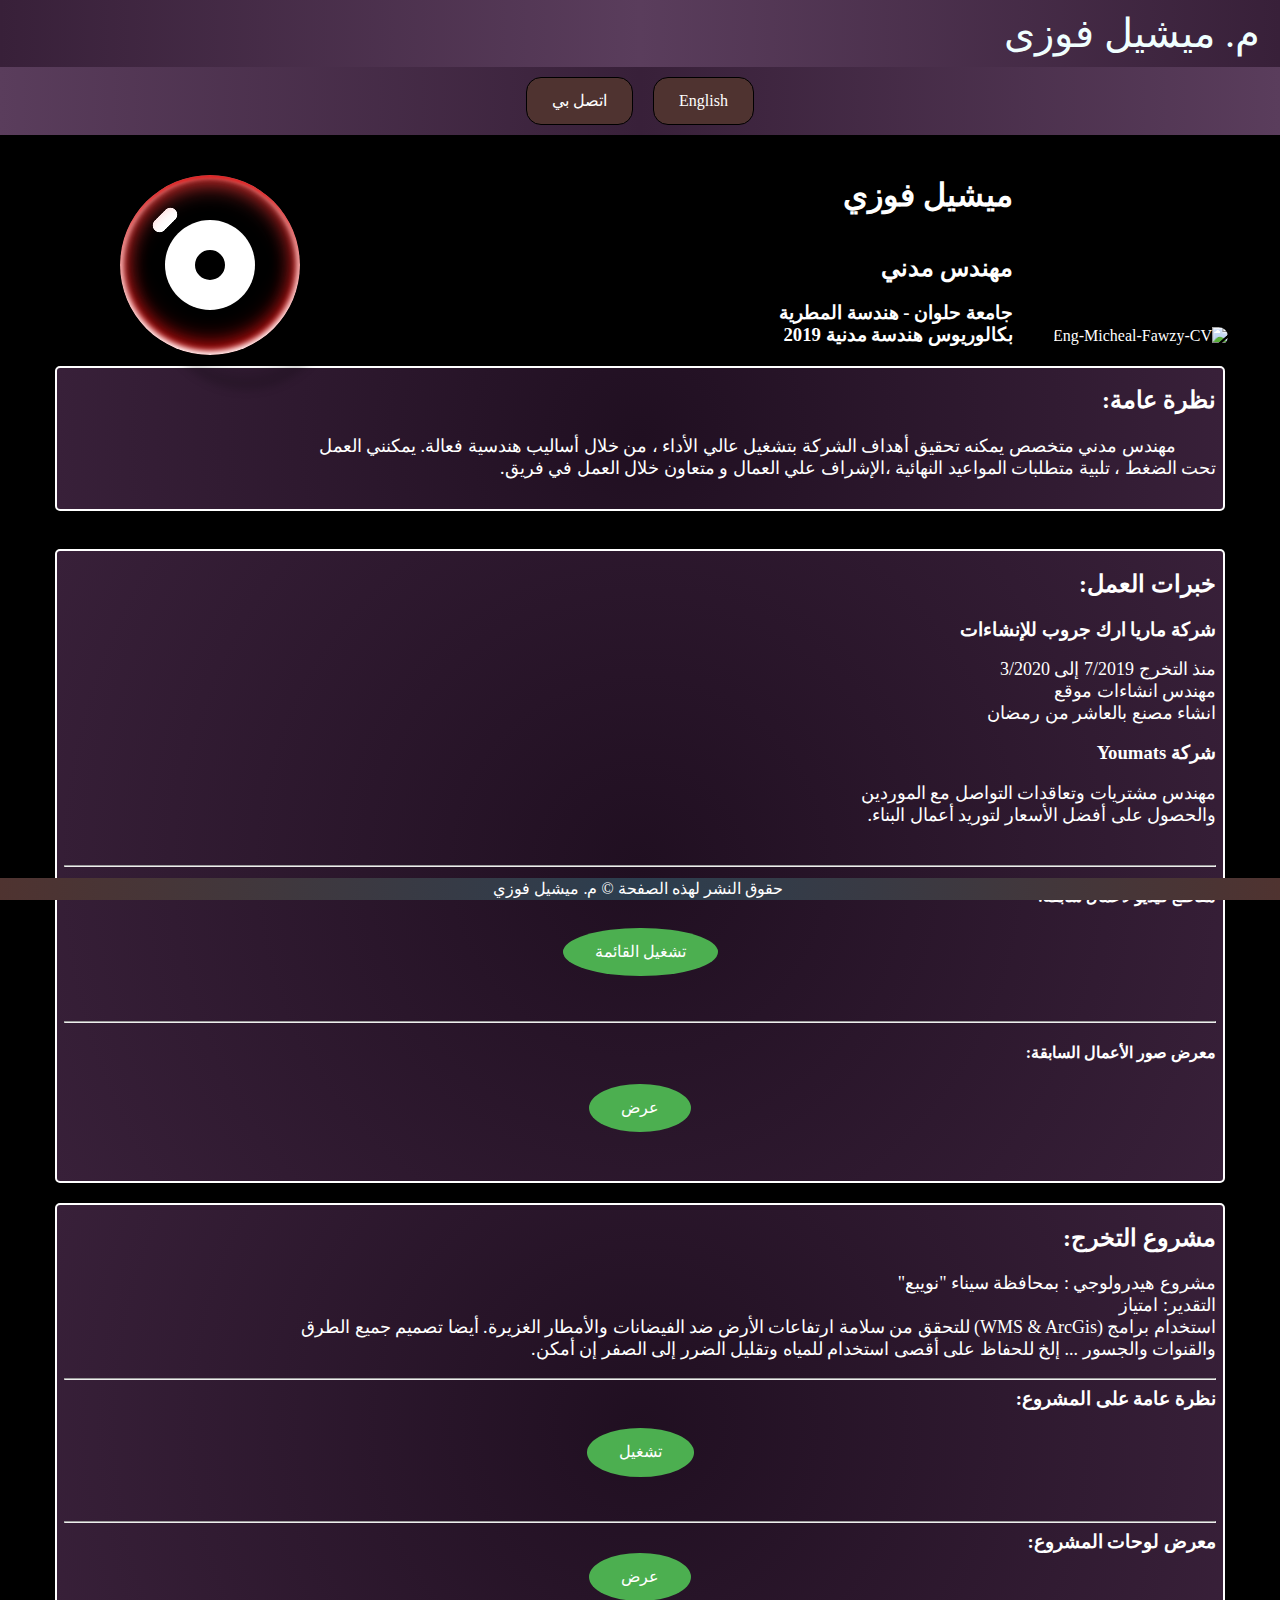
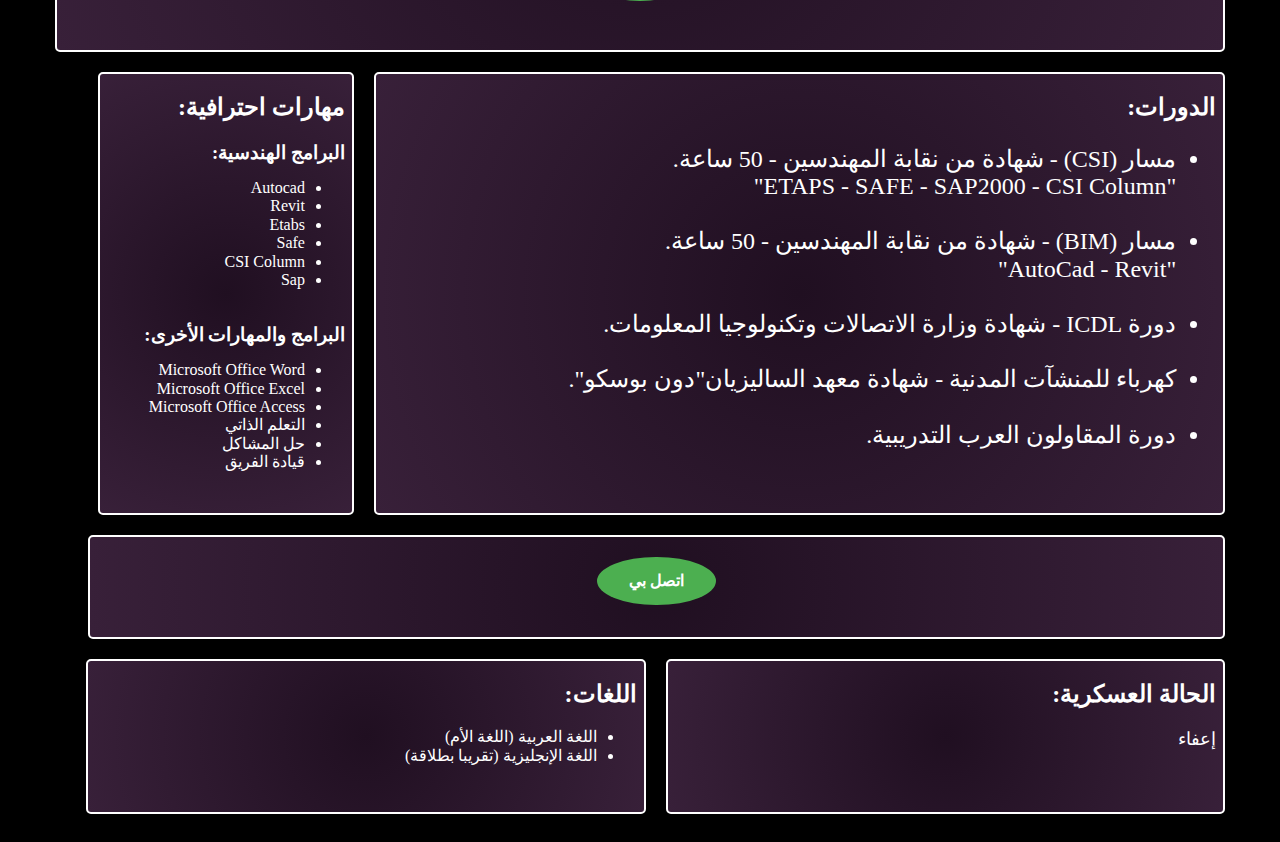
==== commit 4f4856ef: "Add files via upload" ====
--- a/indexAr.html
+++ b/indexAr.html
@@ -2,13 +2,14 @@
 <html lang=ar>
     <head>
         <meta charset="utf-8">
+        <link rel="stylesheet" href="css/bubble.css">
+        <link rel="stylesheet" href="css/normalize.css">
         <link rel="stylesheet" href="css/styleAr.css">
-        <link rel="stylesheet" href="css/normalize.css">
         <link rel="icon" href="img/favicon.ico" type="image/x-icon">
         <title>م. ميشيل فوزى</title>
         </head>
-    <body>
-        <div class="header">
+    <body class="dark-mode">
+        <div id="header" class="header dark-header">
             <div class="half1">
                 <h1 class="hmike"> م. ميشيل فوزى</h1>
             </div>
@@ -19,7 +20,7 @@
                 <input type="password" placeholder=" Password"> -->
             </div>
         </div>
-        <div class="nav">
+        <div id="nav" class="nav dark-nav">
             <a class="header1" href="https://micheal-fawzy.github.io/Cv/" >English</a>
            <!-- <a class="header1" href="https://www.youtube.com" target="_blank">YouTube</a> -->
             <a class="header1" href="#contact" >اتصل بي</a>
@@ -32,14 +33,17 @@
                 <h2>مهندس مدني</h2>
                 <h3>جامعة حلوان - هندسة المطرية</h3>
                 <h3> بكالوريوس هندسة مدنية 2019</h3>
+                <div class="cont3n newbu">
+                <label><input id="bubble" class="bubble" type="checkbox" name="dummy" value="off" onchange="DarkMode1()"></label>
+              </div>
               </div>
             </div>
-            <div class="items"> <h2><Strong>نظرة عامة:</Strong> </h2>
+            <div class="items dark-item"> <h2><Strong>نظرة عامة:</Strong> </h2>
               <P>
                  &nbsp;&nbsp;&nbsp;&nbsp;&nbsp;&nbsp;&nbsp;&nbsp; مهندس مدني متخصص يمكنه تحقيق أهداف الشركة بتشغيل عالي الأداء ، من خلال أساليب هندسية فعالة. يمكنني العمل تحت الضغط ، تلبية متطلبات المواعيد النهائية ،الإشراف  علي العمال و متعاون خلال العمل في فريق.
                </p>
             </div><br>
-            <div class="items"> <h2><Strong>خبرات العمل:</Strong> </h2>
+            <div class="items dark-item"> <h2><Strong>خبرات العمل:</Strong> </h2>
                   <h3><strong>شركة ماريا ارك جروب للإنشاءات</strong></h3>
                   <P>منذ التخرج 7/2019 إلى 3/2020 <br>
                       مهندس انشاءات موقع <br>
@@ -61,7 +65,7 @@
                   <br><div id="gallery_viewer1"></div><br>
                 </div>
               </div>
-              <div class="items"> <h2><Strong>مشروع التخرج:</Strong> </h2>
+            <div class="items dark-item"> <h2><Strong>مشروع التخرج:</Strong> </h2>
                 <P>
               مشروع هيدرولوجي : بمحافظة سيناء "نويبع"<br>
               التقدير: امتياز<br>
@@ -79,10 +83,8 @@
                   <br><div id="gallery_viewer2"></div><br>
                 </div>
               </div>
-
-
-              <div id="cont3">
-                <div class="items1" style="width:70%"> <h2><Strong>الدورات:</Strong> </h2>
+            <div id="cont3">
+                <div class="items dark-item" style="width:70%"> <h2><Strong>الدورات:</Strong> </h2>
                   <ul style="font-size : 24px ; ">
                 <li>مسار (CSI) - شهادة من نقابة المهندسين - 50 ساعة. <br>
 "ETAPS - SAFE - SAP2000 - CSI Column"<br><br>
@@ -94,7 +96,7 @@
                 <li>دورة المقاولون العرب التدريبية. <br><br>
               </ul>
                 </div>
-                <div class="items1" style="width : 20%"> <h2><strong>مهارات احترافية:</strong></h2>
+                <div class="items dark-item" style="width : 20%"> <h2><strong>مهارات احترافية:</strong></h2>
                   <h3>البرامج الهندسية:</h3>
                   <ul>
                     <li> Autocad
@@ -114,23 +116,23 @@
                   <li> حل المشاكل
                   <li> قيادة الفريق</ul>
                   </div>
-                  <div class="items1" ; style="items-align : Center; width: 94%;"><div class="buttonCont"><h2><button class="button" onclick="contact()"><Strong>اتصل بي</Strong></button> </h2> </div>
+                <div class="items dark-item" ; style="items-align : Center; width: 94%;"><div class="buttonCont"><h2><button class="button" onclick="contact()"><Strong>اتصل بي</Strong></button> </h2> </div>
                   <div id="contact"></div>
                 </div>
-                <div class="items1" style="width : 45.5%"> <h2><Strong>الحالة العسكرية:</Strong> </h2>
+                <div class="items dark-item" style="width : 45.5%"> <h2><Strong>الحالة العسكرية:</Strong> </h2>
                   <P>إعفاء<br>
                   </p>
                 </div>
-                  <div class="items1" style="width : 45.5%"> <h2><Strong>اللغات:</Strong> </h2>
+                <div class="items dark-item" style="width : 45.5%"> <h2><Strong>اللغات:</Strong> </h2>
                     <ul>
                       <li> اللغة العربية (اللغة الأم)
                       <li> اللغة الإنجليزية (تقريبا بطلاقة)
                     </ul><br></div>
-
-
-              </div>
-                <br>
+            </div>
+            <br>
         <div class="footer">حقوق النشر لهذه الصفحة  &copy; م. ميشيل فوزي</div>
+        <script src="js/jquery-3.5.1.min.js"></script>
+        <script src="js/jquery.nicescroll.min.js"></script>
         <script src="js/JavaScriptAr.js"></script>
 
     </body>
--- a/css/bubble.css
+++ b/css/bubble.css
@@ -0,0 +1,153 @@
+
+
+.newbu > input {
+	font: 1em/1.5 sans-serif;
+}
+.newbu {
+	background: hsla(0,0%,0%,0);
+	display: grid;
+	height: 100vh;
+	place-items: center;
+}
+ .newbu > label, .bubble {
+	display: block;
+	-webkit-tap-highlight-color: transparent;
+}
+.newbu > label {
+	animation: float 4s ease-in-out infinite;
+}
+.bubble, .bubble:before, .bubble:after  {
+	transition-duration: 0.2s;
+}
+.bubble, .bubble:after {
+	border-radius: 50%;
+}
+.bubble {
+	background-image:
+		radial-gradient(8% 8% at 22% 28%,hsl(0,0%,100%) 45%,hsla(0,0%,100%,0) 50%),
+		radial-gradient(8% 8% at 23% 27%,hsl(0,0%,100%) 45%,hsla(0,0%,100%,0) 50%),
+		radial-gradient(8% 8% at 24% 26%,hsl(0,0%,100%) 45%,hsla(0,0%,100%,0) 50%),
+		radial-gradient(8% 8% at 25% 25%,hsl(0,0%,100%) 45%,hsla(0,0%,100%,0) 50%),
+		radial-gradient(8% 8% at 26% 24%,hsl(0,0%,100%) 45%,hsla(0,0%,100%,0) 50%),
+		radial-gradient(8% 8% at 27% 23%,hsl(0,0%,100%) 45%,hsla(0,0%,100%,0) 50%),
+		radial-gradient(8% 8% at 28% 22%,hsl(0,0%,100%) 45%,hsla(0,0%,100%,0) 50%);
+	box-shadow:
+		0 -0.06em 0.1em hsl(0,90%,100%) inset,
+		0 -0.15em 0.4em hsl(0,90%,45%) inset,
+		0 0.05em 0.05em hsl(0,90%,45%) inset,
+		0.05em 0 0.1em hsl(0,90%,100%) inset,
+		-0.05em 0 0.1em hsl(0,90%,100%) inset,
+		0 0.1em 0.4em hsl(0,90%,60%) inset;
+	cursor: pointer;
+	position: relative;
+	width: 3em;
+	height: 3em;
+	transform-style: preserve-3d;
+	transition-property: box-shadow, transform, width, height;
+	transition-timing-function: ease-in-out, ease-in-out, var(--bubbleTiming), var(--bubbleTiming);
+	will-change: transform;
+	-webkit-appearance: none;
+	appearance: none;
+	z-index: 0;
+}
+.bubble:before, .bubble:after {
+	content: "";
+	display: block;
+	position: absolute;
+	transition-timing-function: var(--bubbleTiming);
+}
+.bubble:before {
+	border-radius: 0.75em;
+	box-shadow:
+		0 0 0 0.5em hsl(0,0%,100%) inset;
+	filter: drop-shadow(0.6em 0.6em 4px hsla(0,0%,0%,0.2));
+	top: 50%;
+	left: 50%;
+	width: 1.5em;
+	height: 1.5em;
+	transform: translate3d(-50%,-50%,-1px);
+	z-index: -1;
+}
+.bubble:after {
+	background:
+		radial-gradient(100% 100% at center,hsla(0,0%,0%,0) 35%,hsla(0,0%,0%,0.2) 48%,hsla(0,0%,0%,0) 50%);
+	filter: blur(4px);
+	top: 0.6em;
+	left: 0.6em;
+	width: 100%;
+	height: 100%;
+	transform: translate3d(0,0,-1px);
+	z-index: -2;
+}
+.bubble:focus, .bubble:hover {
+	transform: scale(1.1);
+	outline: none;
+}
+.bubble:focus:active, .bubble:hover:active {
+	width: 3.6em;
+	height: 2.4em;
+}
+.bubble:focus:before, .bubble:hover:before {
+	filter: drop-shadow(0.75em 0.75em 4px hsla(0,0%,0%,0.2));
+}
+.bubble:focus:after, .bubble:hover:after {
+	transform: translate3d(0.15em,0.15em,-1px);
+}
+.bubble:checked {
+	box-shadow:
+		0 -0.06em 0.1em hsl(120,90%,100%) inset,
+		0 -0.15em 0.4em hsl(120,90%,45%) inset,
+		0 0.05em 0.05em hsl(120,90%,45%) inset,
+		0.05em 0 0.1em hsl(120,90%,100%) inset,
+		-0.05em 0 0.1em hsl(120,90%,100%) inset,
+		0 0.1em 0.4em hsl(120,90%,60%) inset;
+}
+.bubble:checked:before {
+	border-radius: 0.25em;
+	width: 0.5em;
+}
+/* Reduced motion */
+@media (prefers-reduced-motion: reduce) {
+	.newbu > label {
+		animation: none;
+	}
+	.bubble, .bubble:before, .bubble:after {
+		transition-duration: 0s;
+	}
+	.bubble:focus, .bubble:hover {
+		transform: scale(1);
+	}
+	.bubble:focus:active, .bubble:hover:active {
+		width: 3em;
+		height: 3em;
+	}
+	.bubble:focus:before, .bubble:hover:before {
+		filter: drop-shadow(0.6em 0.6em 4px hsla(0,0%,0%,0.2));
+	}
+	.bubble:focus:after, .bubble:hover:after {
+		transform: translate3d(0,0,-1px);
+	}
+}
+/* Animations */
+@keyframes float {
+	from, to {
+		transform: translate(0,3%);
+	}
+	25% {
+		transform: translate(-3%,0);
+	}
+	50% {
+		transform: translate(0,-3%);
+	}
+	75% {
+		transform: translate(3%,0);
+	}
+}
+.newbu {
+    position: relative;
+    left: 40%;
+    height: 180px;
+    margin-bottom: 0px;
+	--bubbleTiming: cubic-bezier(0.5,0.15,0.25,1.75);
+	font-size: calc(40px + (60 - 40) * (100vw - 320px) / (1280 - 320));
+}--- a/css/styleAr.css
+++ b/css/styleAr.css
@@ -1,5 +1,5 @@
 body {
-     background-image: url("https://i.ibb.co/DMknBb9/site-background.jpg");
+     background-image: url("https://www.pixelstalk.net/wp-content/uploads/2016/03/Black-wallpaper-HD-dark.jpg");
     height: 100%;
     direction: rtl;
 
@@ -22,7 +22,7 @@
     text-align: center;
     /* font:12px white italic Fira Sans, serif; */
     font: 20px Arial, sans-serif;
-    color:#B21818;
+    color: #B21818;
     background: linear-gradient(90deg, #eeaeca,#B7DDFF,#eeaeca);
 }
 input {
@@ -46,10 +46,9 @@
     padding: 10px;
 }
 .hmike {
-    padding: 0;
+    padding: 0 10px 0 0;
     margin: 10px;
     font: 40px "fira sans", serif;
-    color: black;
     position: relative;
     left: 20px;
 }
@@ -163,3 +162,26 @@
   justify-content: center;
 }
 
+.dark-mode {
+    background-color: black;
+    color: white;
+    background-size: cover;
+}
+
+.dark-item {
+    background: radial-gradient(circle, #200f21 0%, #382039 100%);
+    border: 2px solid white;
+}
+
+.dark-header {
+    background: linear-gradient(90deg, #382039,#5a3d5c,#382039);
+    color: azure;
+}
+.dark-nav {
+    background: linear-gradient(90deg, #5a3d5c , #382039, #5a3d5c);
+}
+
+.newbu {
+    position: absolute;
+    left: 100px ;
+}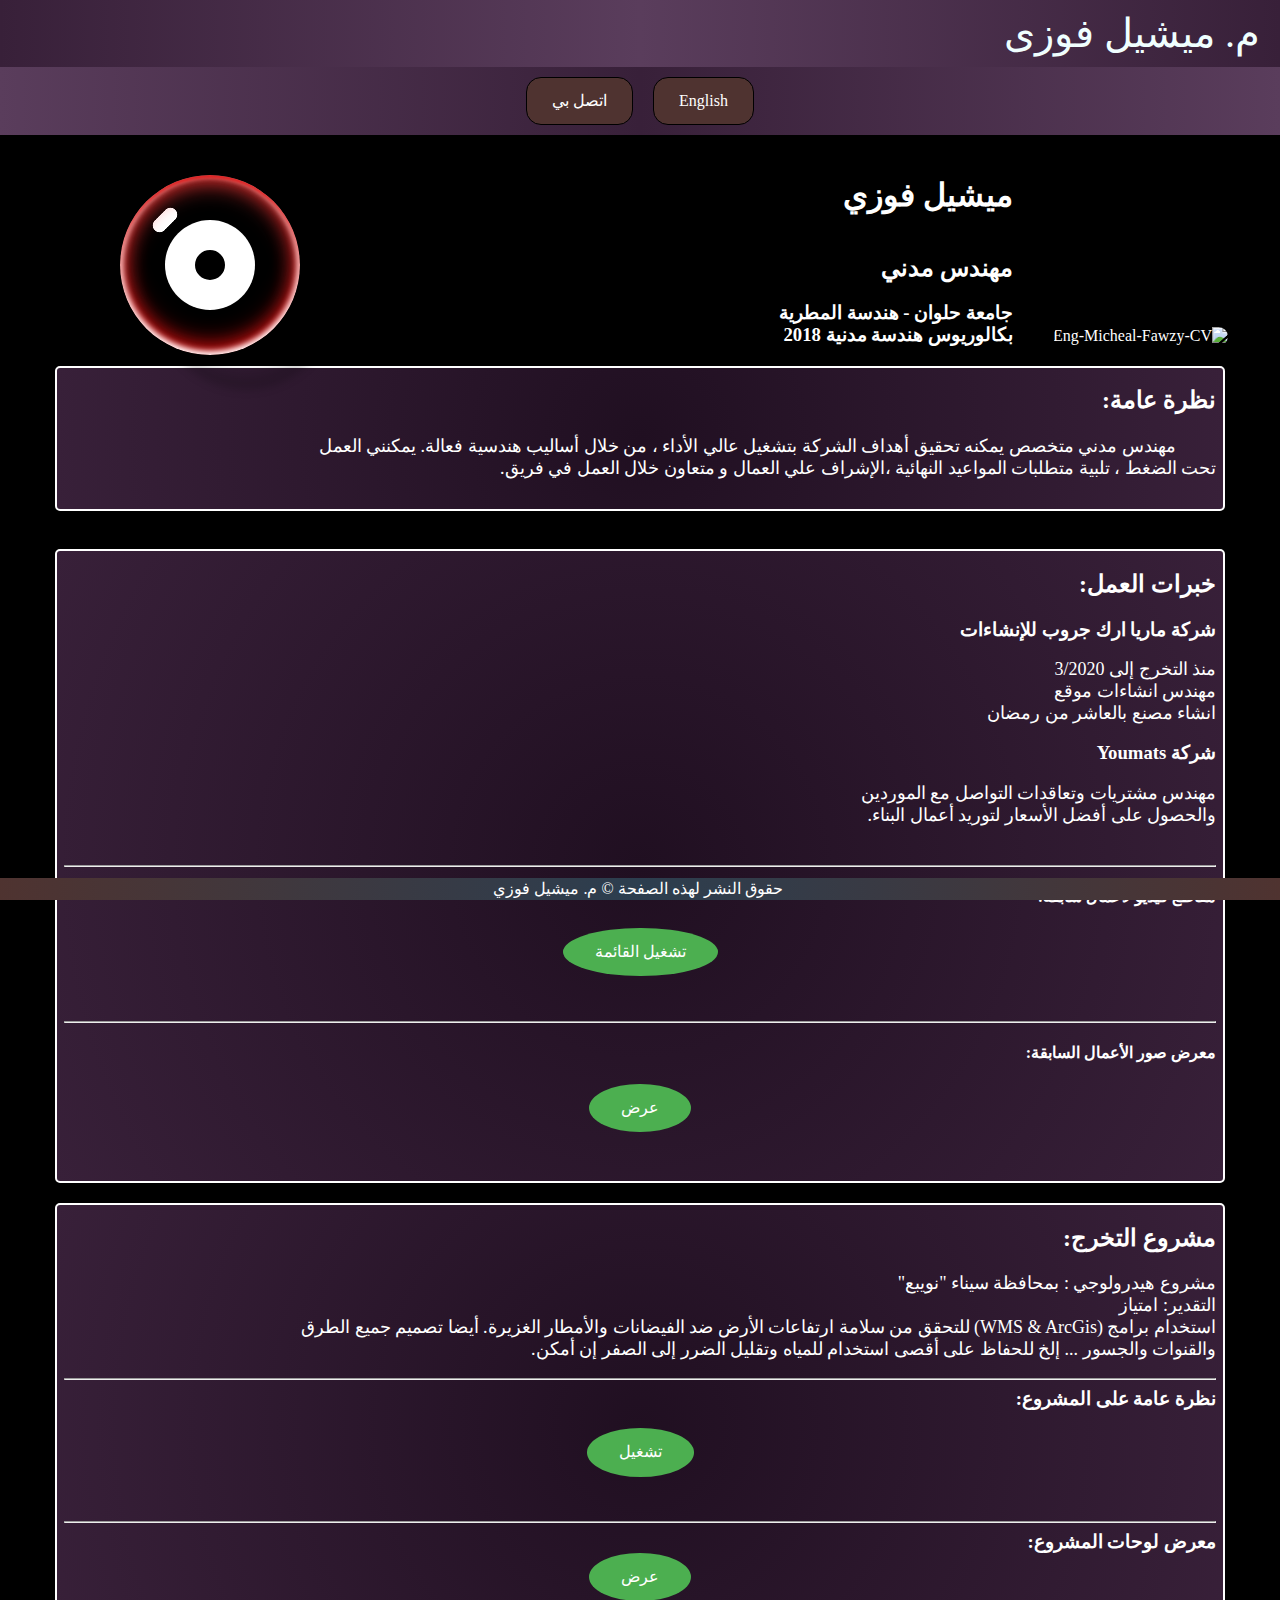
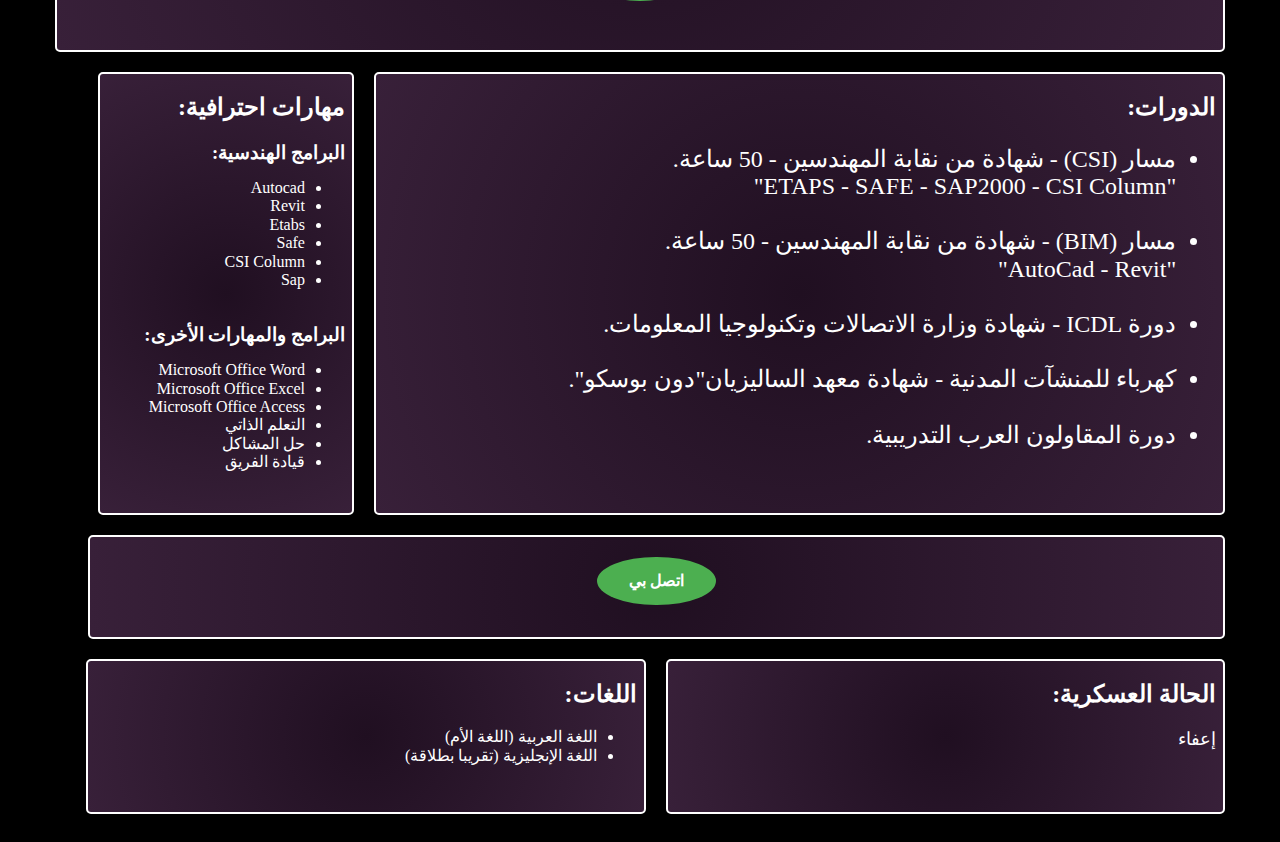
==== commit 1ddec639: "Update indexAr.html" ====
--- a/indexAr.html
+++ b/indexAr.html
@@ -32,7 +32,7 @@
                 <h1>ميشيل فوزي</h1>
                 <h2>مهندس مدني</h2>
                 <h3>جامعة حلوان - هندسة المطرية</h3>
-                <h3> بكالوريوس هندسة مدنية 2019</h3>
+                <h3> بكالوريوس هندسة مدنية 2018</h3>
                 <div class="cont3n newbu">
                 <label><input id="bubble" class="bubble" type="checkbox" name="dummy" value="off" onchange="DarkMode1()"></label>
               </div>
@@ -45,7 +45,7 @@
             </div><br>
             <div class="items dark-item"> <h2><Strong>خبرات العمل:</Strong> </h2>
                   <h3><strong>شركة ماريا ارك جروب للإنشاءات</strong></h3>
-                  <P>منذ التخرج 7/2019 إلى 3/2020 <br>
+                  <P>منذ التخرج إلى 3/2020 <br>
                       مهندس انشاءات موقع <br>
                       انشاء مصنع بالعاشر من رمضان</p>
                   <h3><strong>شركة Youmats</strong></h3>
@@ -131,8 +131,6 @@
             </div>
             <br>
         <div class="footer">حقوق النشر لهذه الصفحة  &copy; م. ميشيل فوزي</div>
-        <script src="js/jquery-3.5.1.min.js"></script>
-        <script src="js/jquery.nicescroll.min.js"></script>
         <script src="js/JavaScriptAr.js"></script>
 
     </body>
--- a/css/bubble.css
+++ b/css/bubble.css
@@ -14,7 +14,7 @@
 	-webkit-tap-highlight-color: transparent;
 }
 .newbu > label {
-	animation: float 4s ease-in-out infinite;
+	animation: float 8s ease-in-out infinite;
 }
 .bubble, .bubble:before, .bubble:after  {
 	transition-duration: 0.2s;
@@ -131,23 +131,21 @@
 /* Animations */
 @keyframes float {
 	from, to {
-		transform: translate(0,3%);
+		transform: translate(0,6%);
 	}
 	25% {
-		transform: translate(-3%,0);
+		transform: translate(-6%,0);
 	}
 	50% {
-		transform: translate(0,-3%);
+		transform: translate(0,-6%);
 	}
 	75% {
-		transform: translate(3%,0);
+		transform: translate(6%,0);
 	}
 }
 .newbu {
-    position: relative;
-    left: 40%;
     height: 180px;
     margin-bottom: 0px;
 	--bubbleTiming: cubic-bezier(0.5,0.15,0.25,1.75);
 	font-size: calc(40px + (60 - 40) * (100vw - 320px) / (1280 - 320));
-}+}
